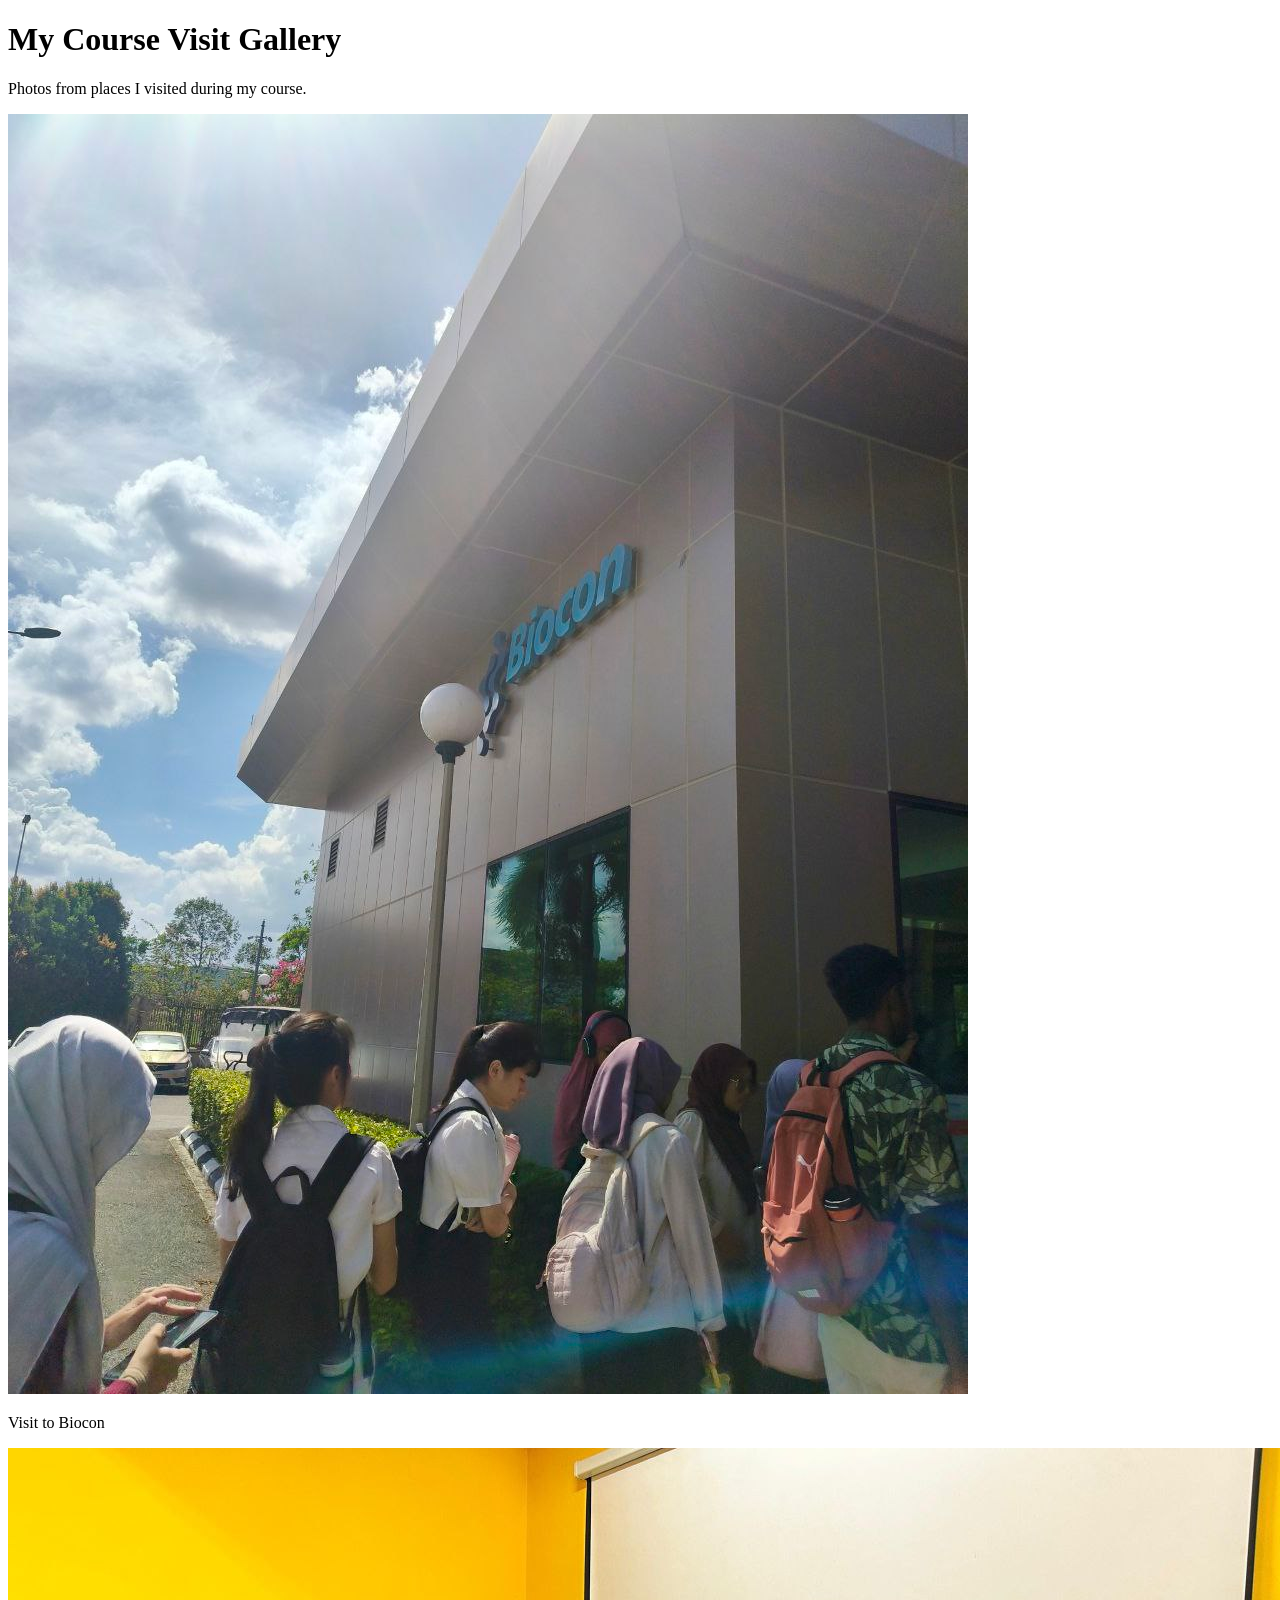
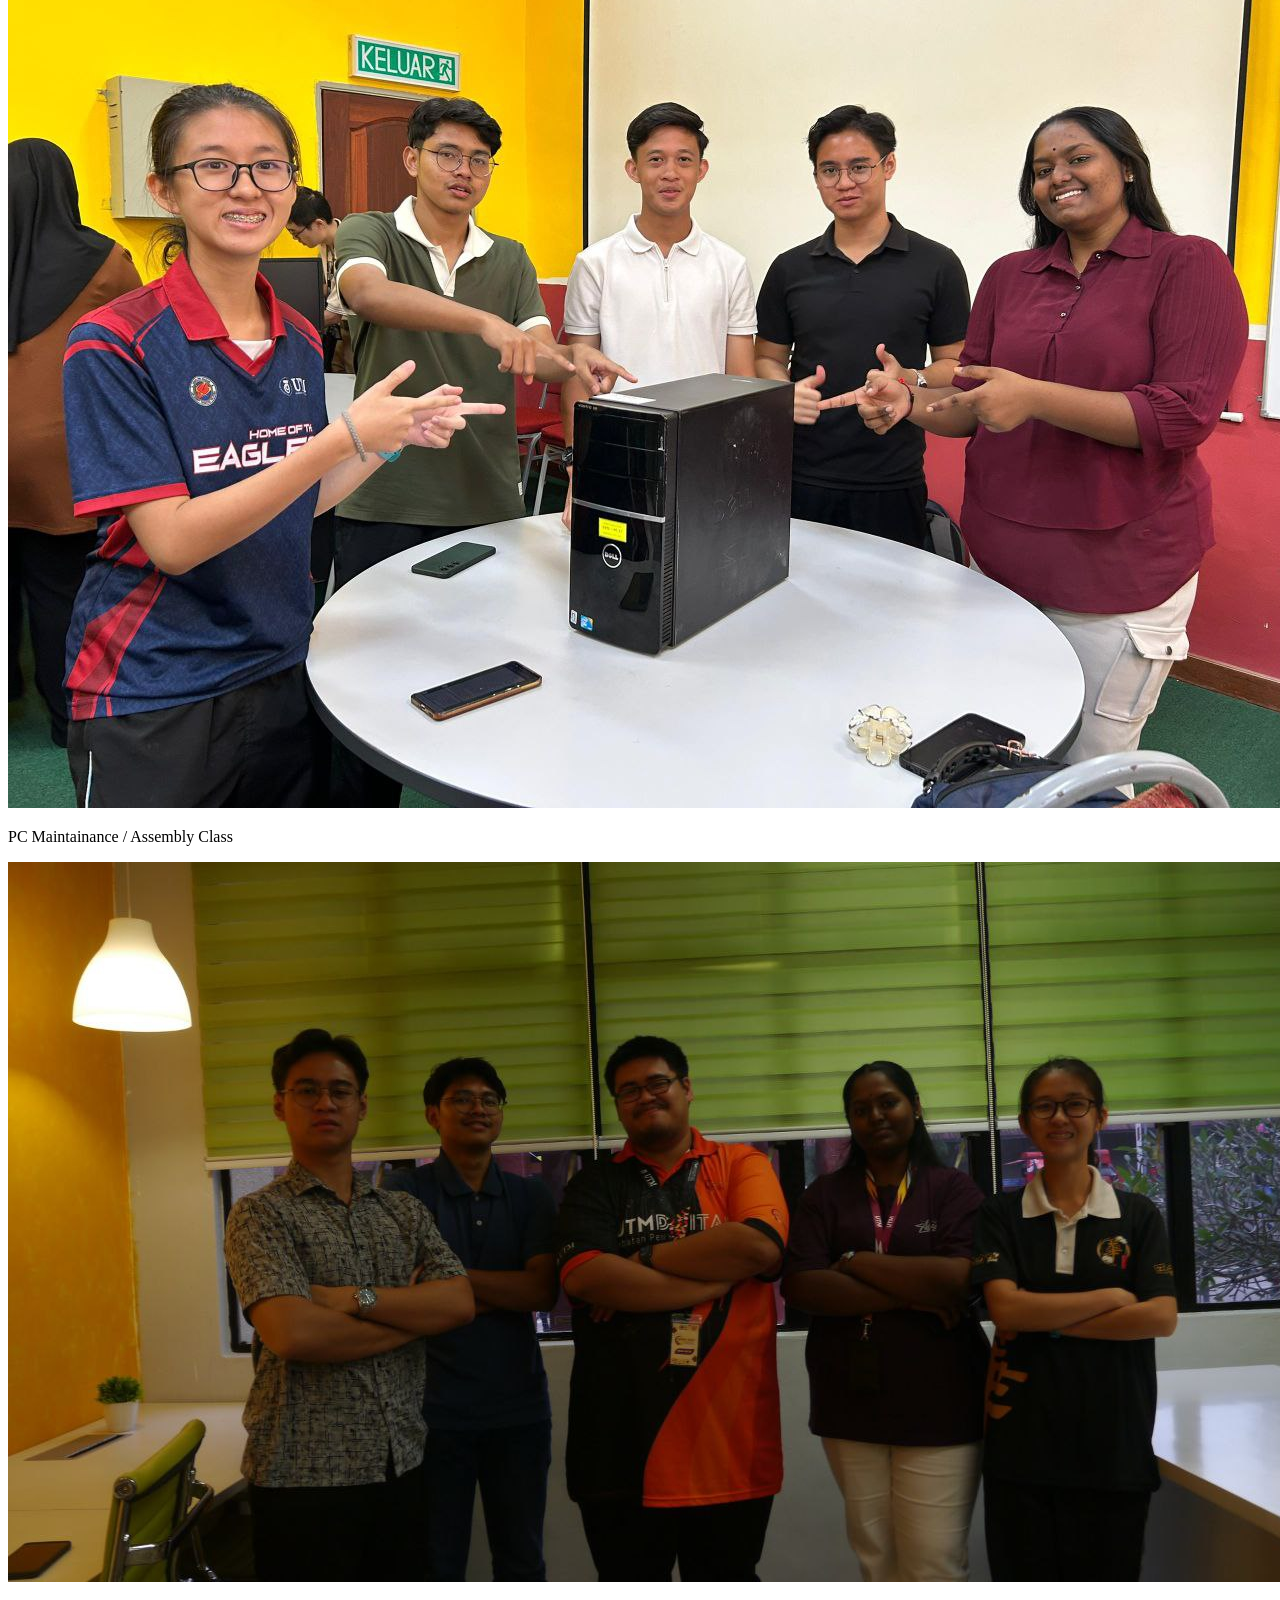
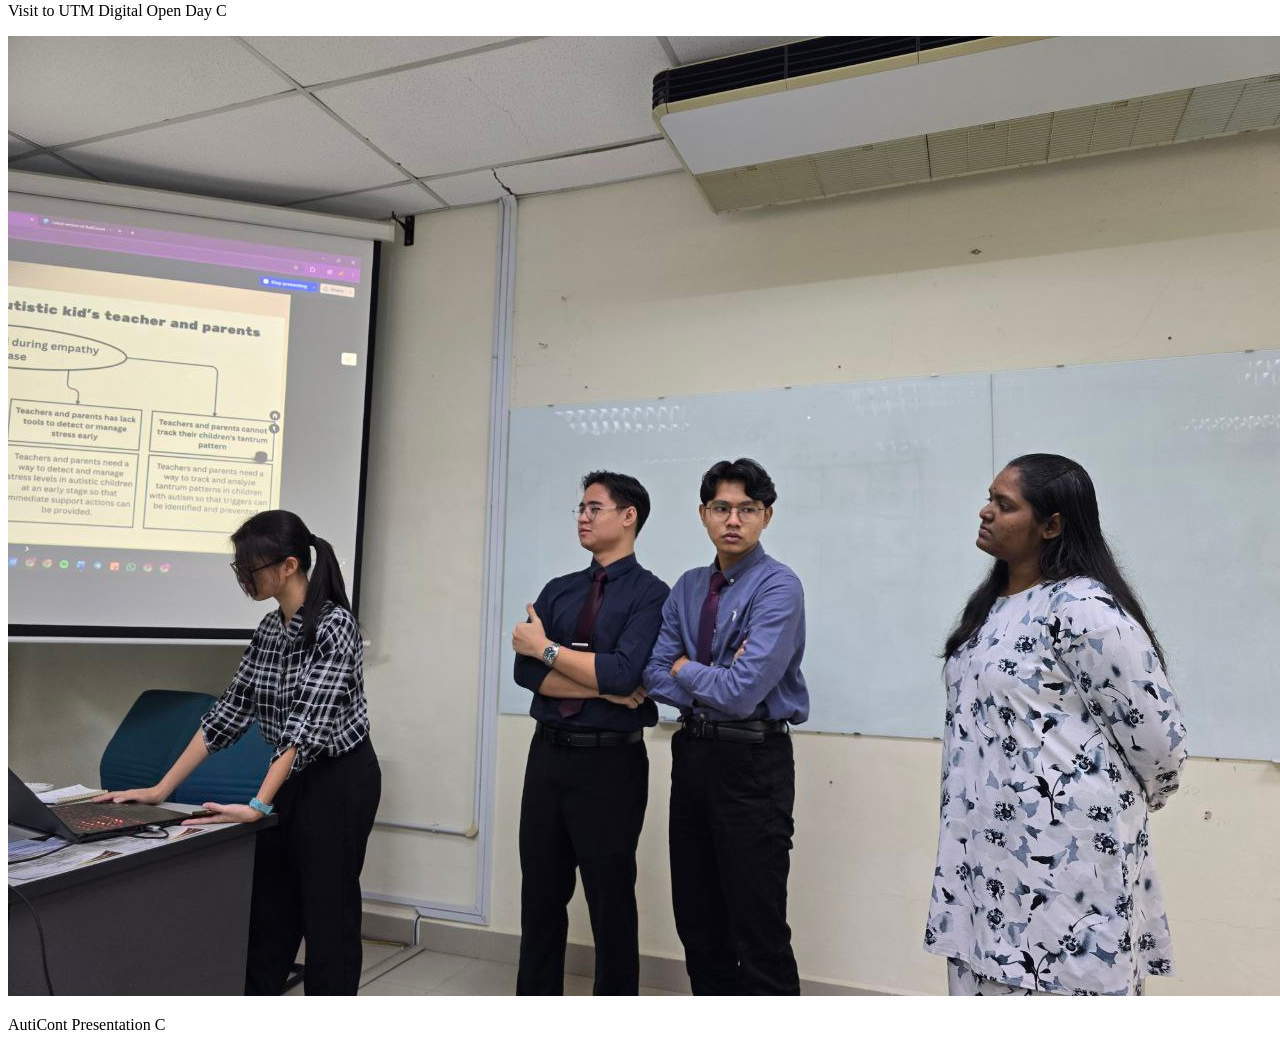
==== index.html @ 97e29d2a "Add files via upload" ====
<!DOCTYPE html>
<html lang="en">
<head>
    <meta charset="UTF-8">
    <title>Course Visit Gallery</title>
    <link rel="stylesheet" href="style.css">
</head>
<body>

    <h1>My Course Visit Gallery</h1>
    <p>Photos from places I visited during my course.</p>

    <div class="gallery">
        <div class="photo">
            <img src="images/biocon.jpg" alt="Visit 1">
            <p>Visit to Biocon</p>
        </div>

        <div class="photo">
            <img src="images/pcmaintainance.jpg" alt="Visit 2">
            <p>PC Maintainance / Assembly Class</p>
        </div>

        <div class="photo">
            <img src="images/utmdigitalopenday.jpg" alt="Visit 3">
            <p>Visit to UTM Digital Open Day C</p>
        </div>
        <div class="photo">
            <img src="images/pitchingauticont.jpg" alt="Visit 3">
            <p>AutiCont Presentation C</p>
        </div>
    </div>

</body>
</html>
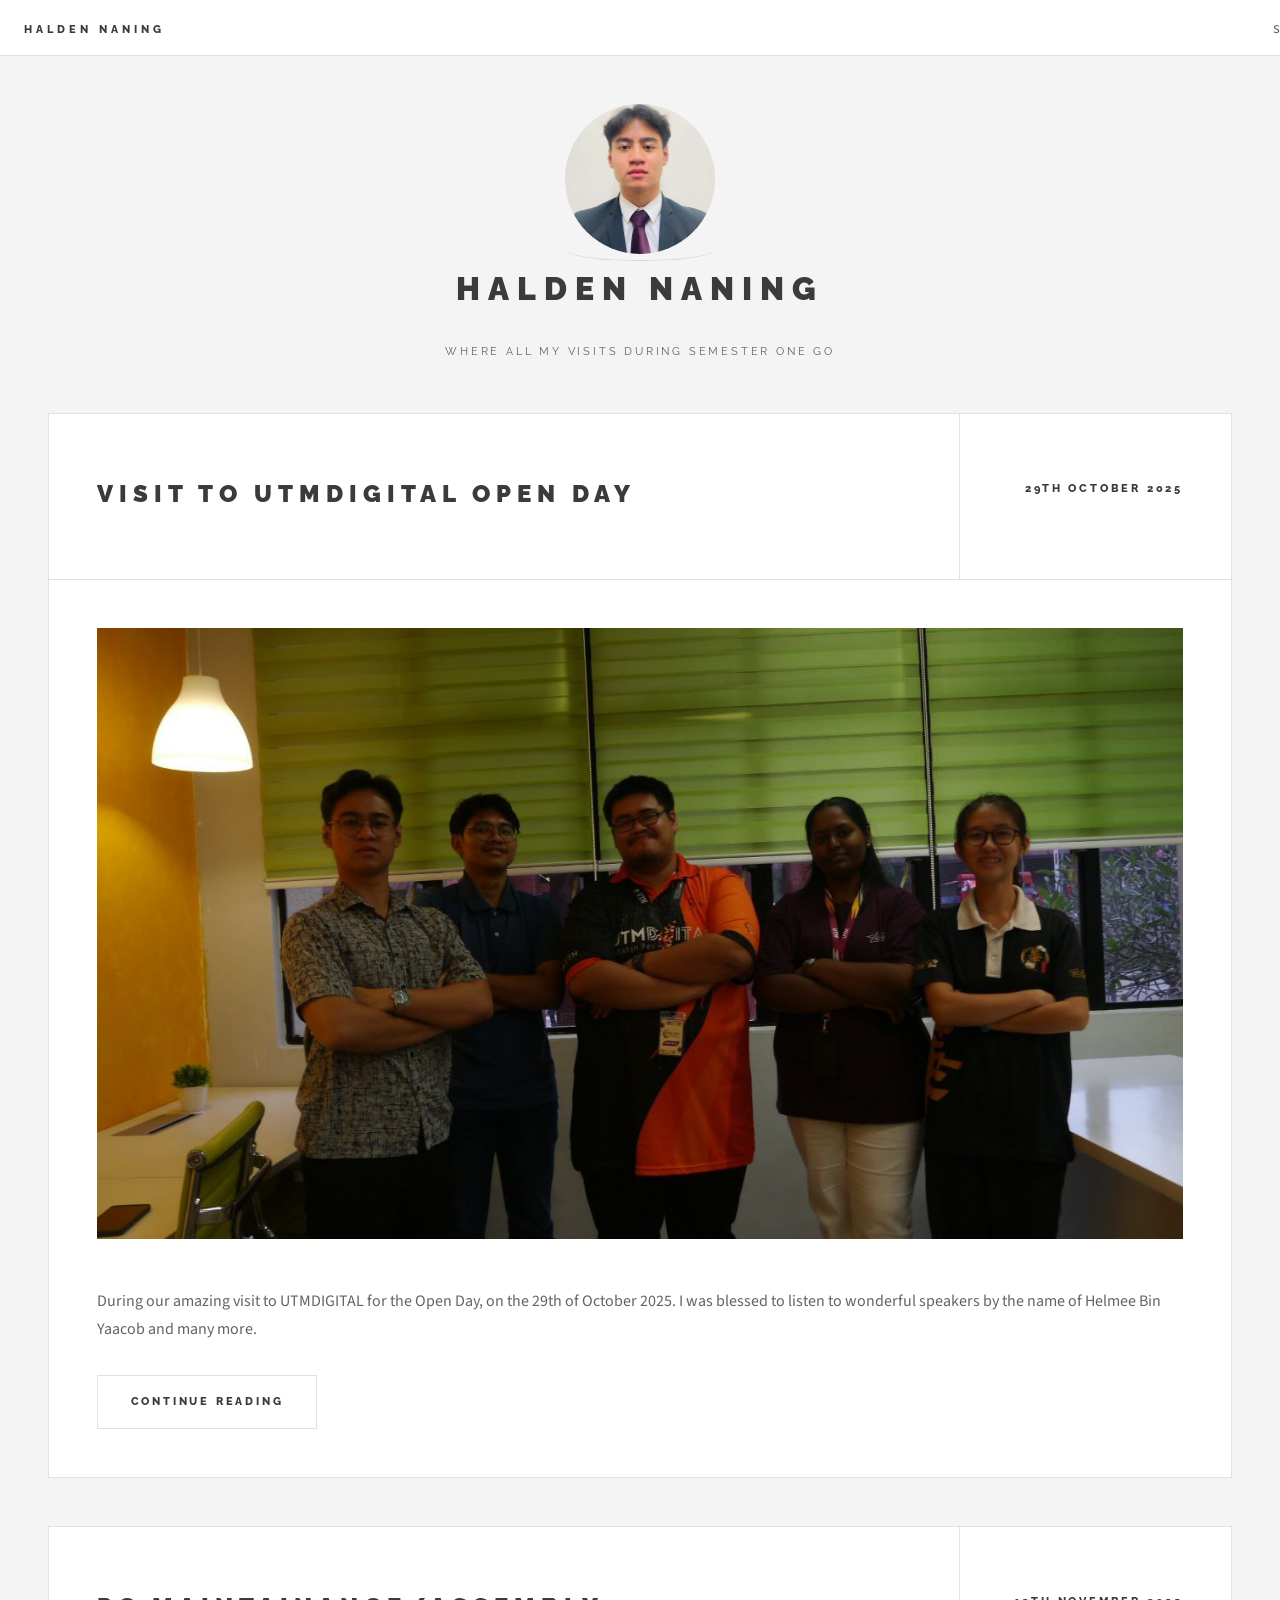
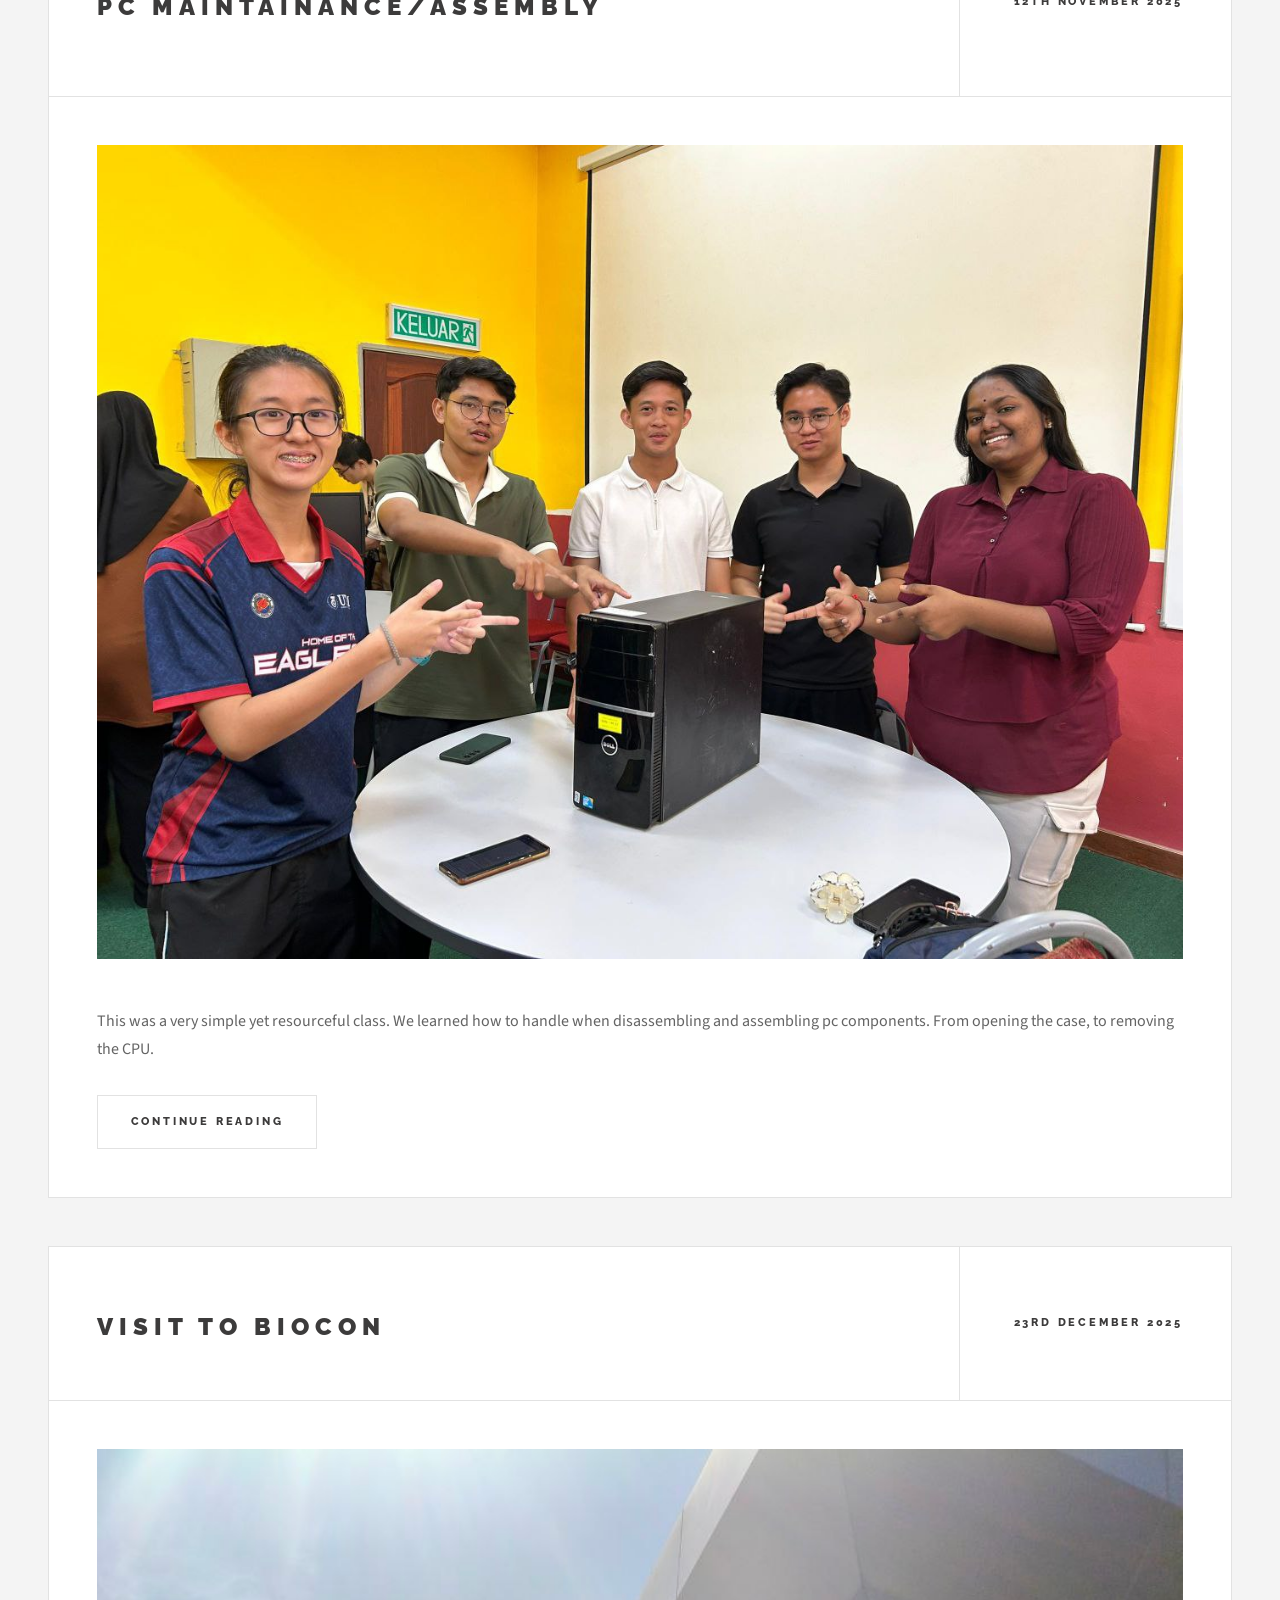
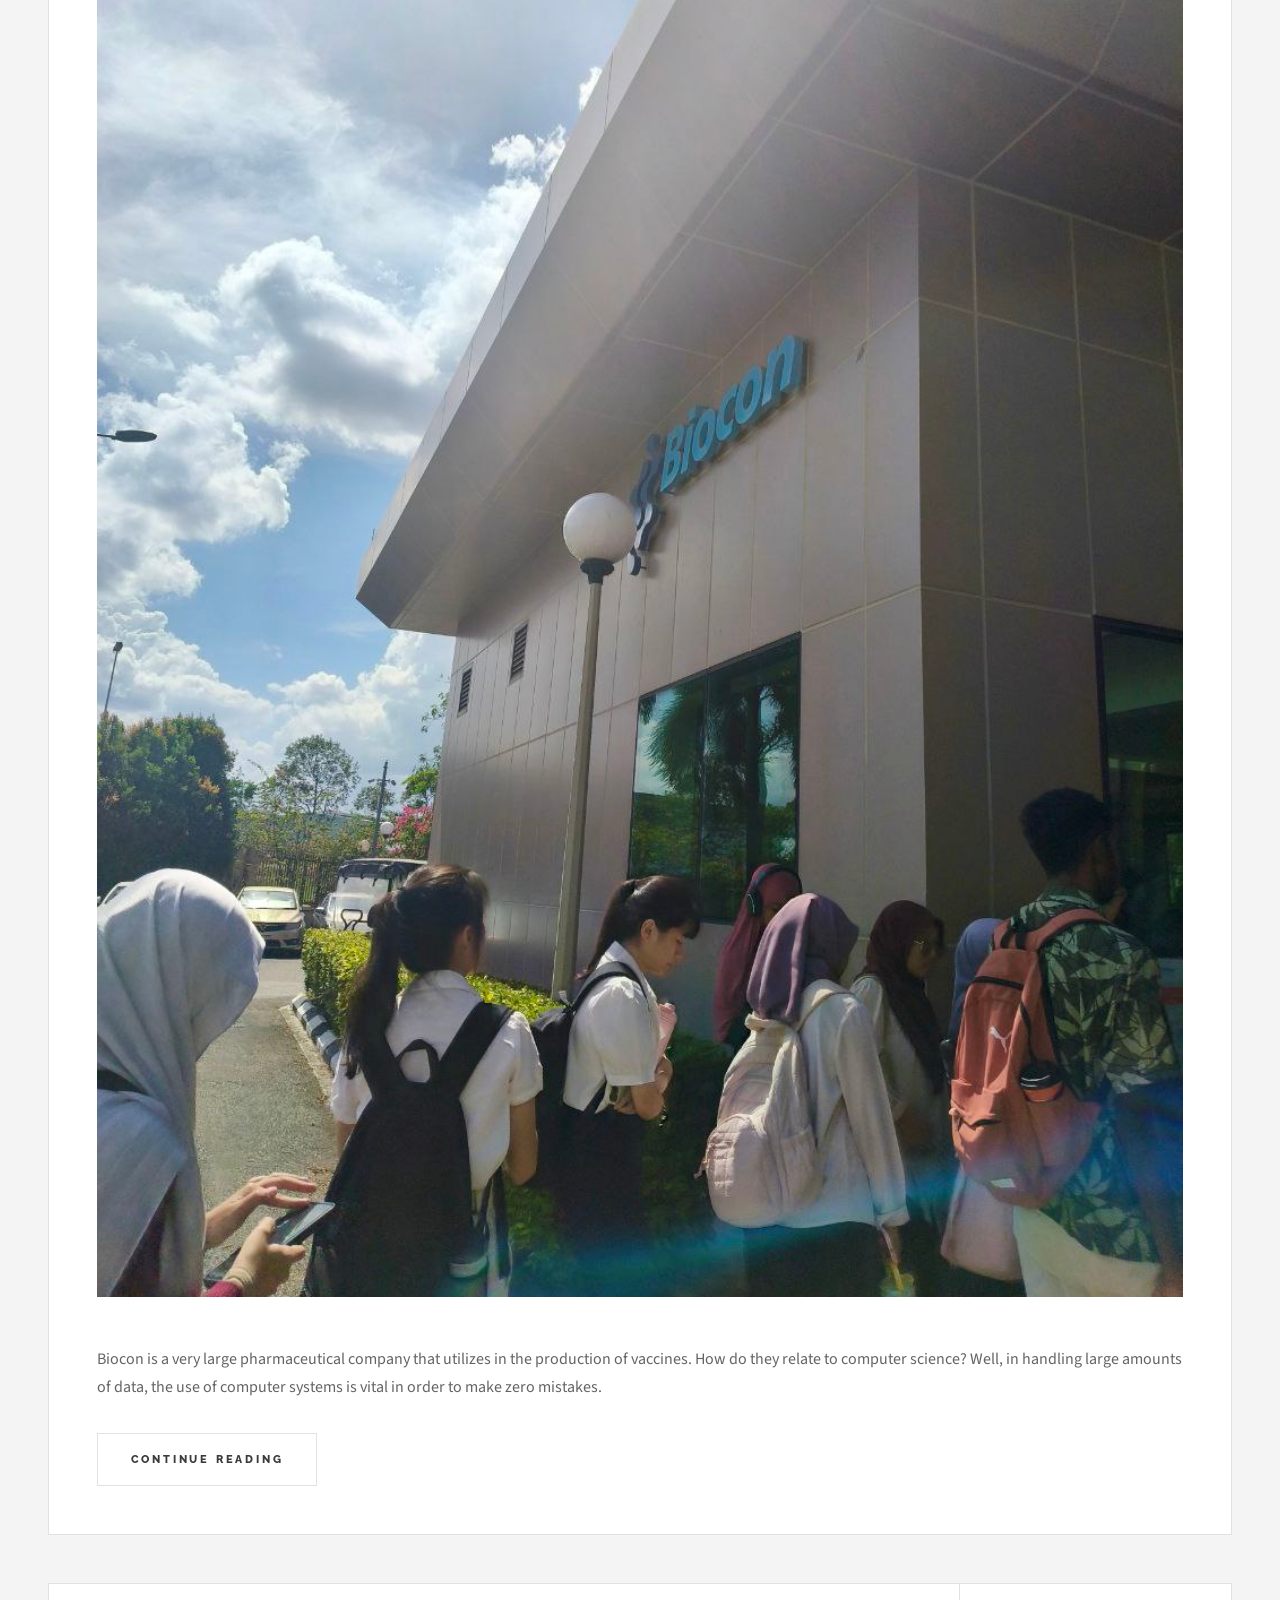
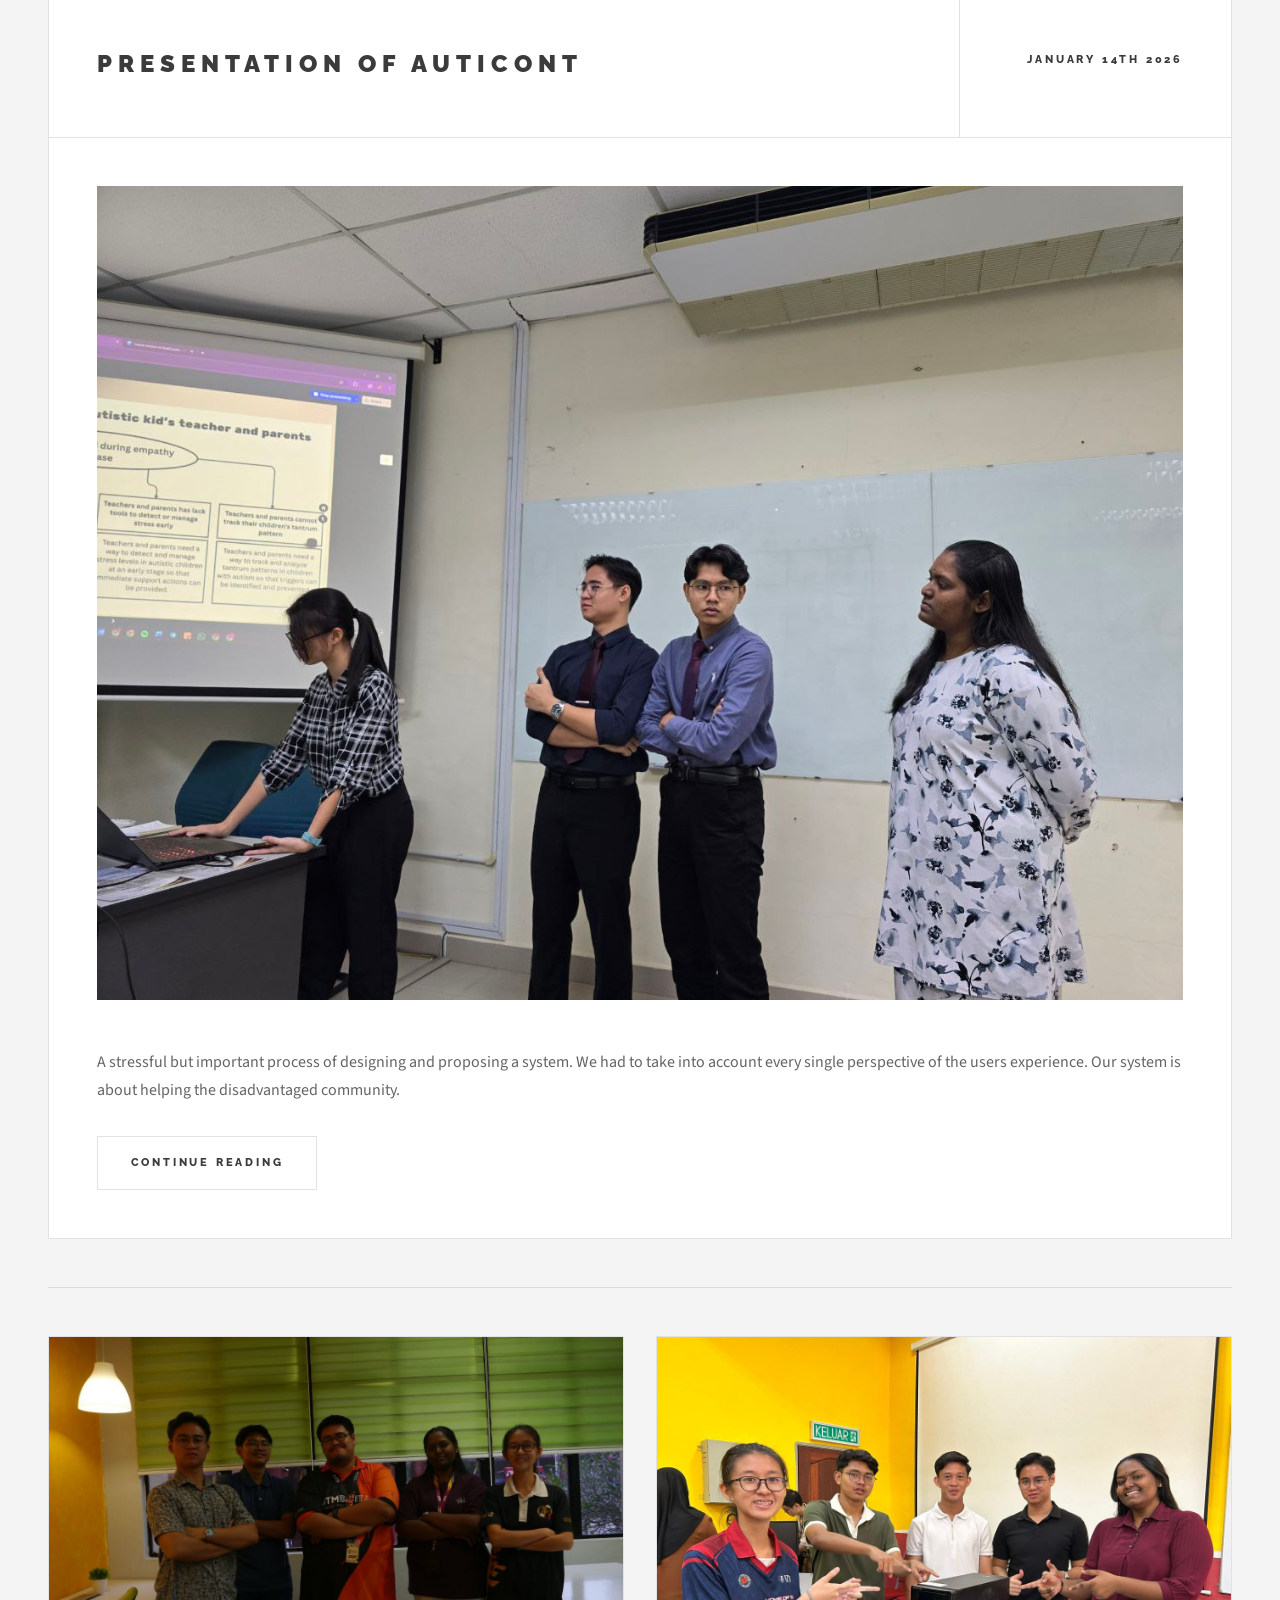
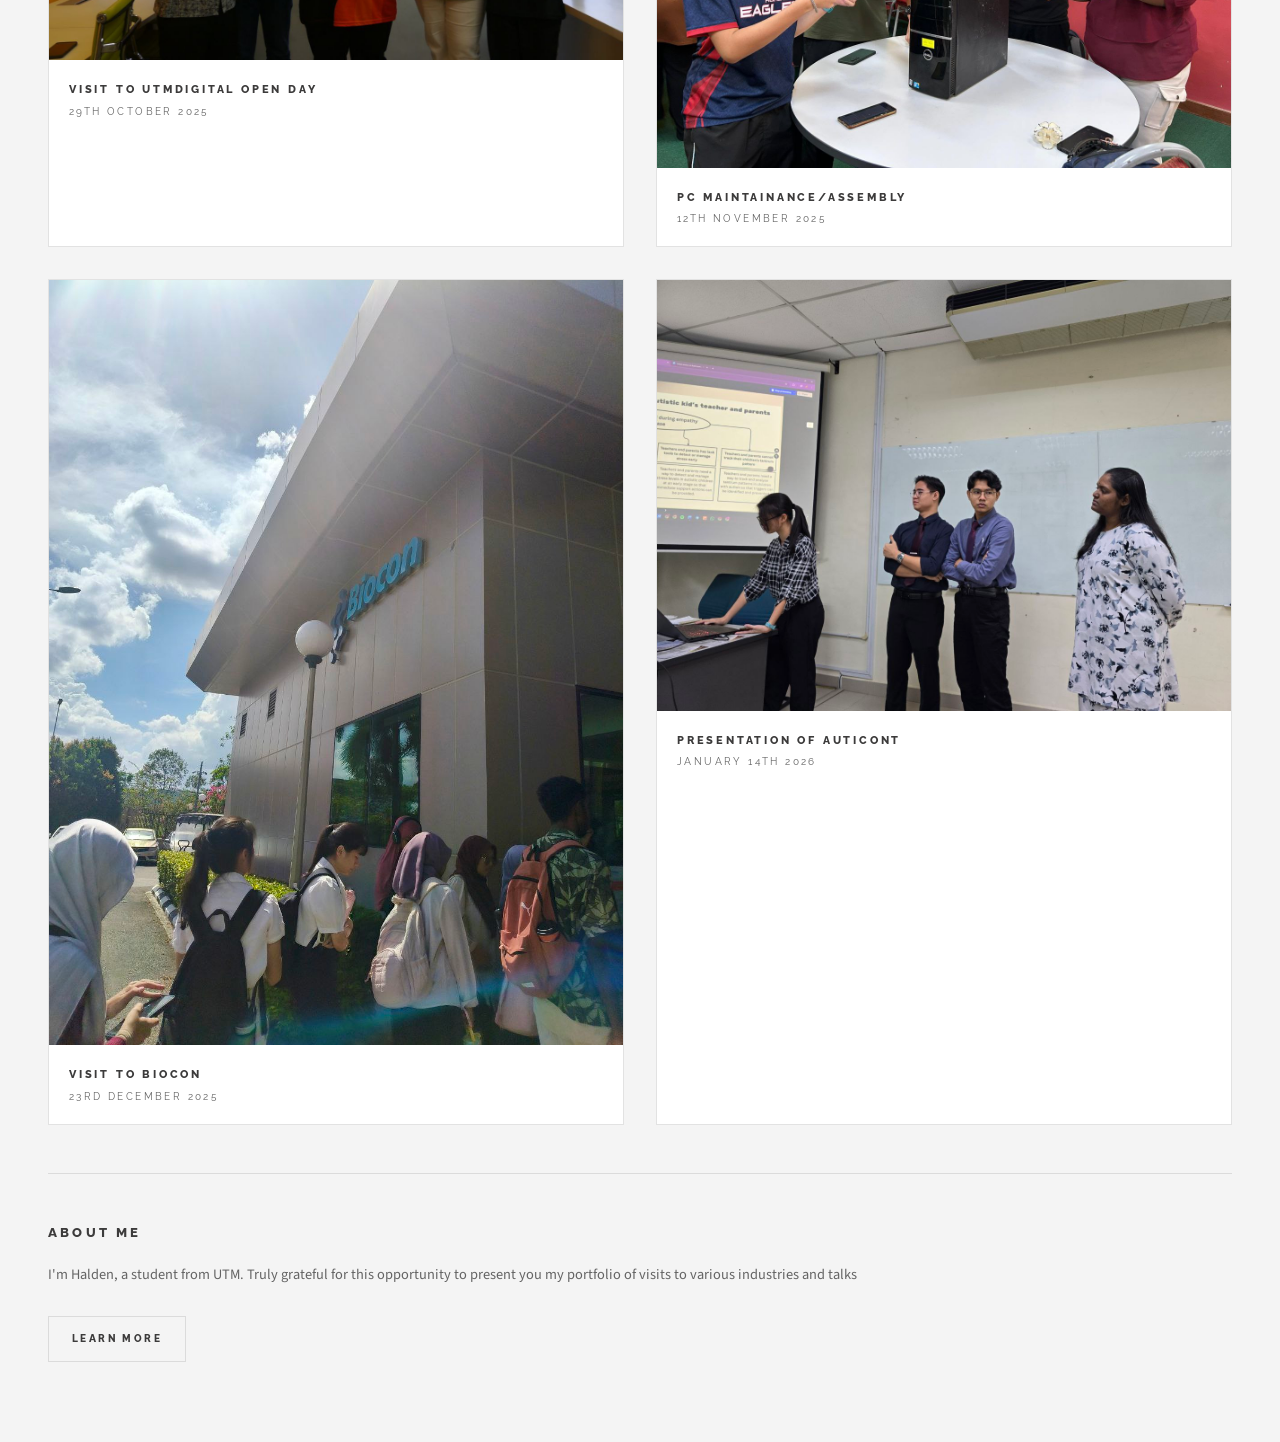
==== commit 355b2959: "Add files via upload" ====
--- a/index.html
+++ b/index.html
@@ -1,35 +1,190 @@
-<!DOCTYPE html>
-<html lang="en">
-<head>
-    <meta charset="UTF-8">
-    <title>Course Visit Gallery</title>
-    <link rel="stylesheet" href="style.css">
-</head>
-<body>
+<!DOCTYPE HTML>
+<html>
+	<head>
+		<title>Halden's Portfolio</title>
+		<meta charset="utf-8" />
+		<meta name="viewport" content="width=device-width, initial-scale=1, user-scalable=no" />
+		<link rel="stylesheet" href="assets/css/main.css" />
+	</head>
+	<body class="is-preload">
 
-    <h1>My Course Visit Gallery</h1>
-    <p>Photos from places I visited during my course.</p>
+		<!-- Wrapper -->
+			<div id="wrapper">
 
-    <div class="gallery">
-        <div class="photo">
-            <img src="images/biocon.jpg" alt="Visit 1">
-            <p>Visit to Biocon</p>
-        </div>
+				<!-- Header -->
+					<header id="header">
+						<h1><a href="index.html">HALDEN NANING</a></h1>
+						
+						<nav class="main">
+							<ul>
+								</li>
+								</li>s
+							</ul>
+						</nav>
+					</header>
 
-        <div class="photo">
-            <img src="images/pcmaintainance.jpg" alt="Visit 2">
-            <p>PC Maintainance / Assembly Class</p>
-        </div>
+				<!-- Menu -->
+					<section id="menu">
 
-        <div class="photo">
-            <img src="images/utmdigitalopenday.jpg" alt="Visit 3">
-            <p>Visit to UTM Digital Open Day C</p>
-        </div>
-        <div class="photo">
-            <img src="images/pitchingauticont.jpg" alt="Visit 3">
-            <p>AutiCont Presentation C</p>
-        </div>
-    </div>
+					</section>
 
-</body>
+				<!-- Main -->
+					<div id="main">
+
+						<!-- Post -->
+							<article class="post">
+								<header>
+									<div class="title">
+										<h2><a href="single.html">VISIT TO UTMDIGITAL OPEN DAY</a></h2>
+										<p></p>
+									</div>
+									<div class="meta">
+										<time class="published" datetime="2025-10-29">29th October 2025</time>
+										<a href="#" class="author"></a>
+									</div>
+								</header>
+								<a href="single.html" class="image featured"><img src="images/pic01.jpg" alt="" /></a>
+								<p>During our amazing visit to UTMDIGITAL for the Open Day, on the 29th of October 2025. I was blessed to listen to wonderful speakers by the name of Helmee Bin Yaacob and many more.</p>
+								<footer>
+									<ul class="actions">
+										<li><a href="single.html" class="button large">Continue Reading</a></li>
+									</ul>
+								</footer>
+							</article>
+
+						<!-- Post -->
+							<article class="post">
+								<header>
+									<div class="title">
+										<h2><a href="single2.html">PC MAINTAINANCE/ASSEMBLY</p>
+									</div>
+									<div class="meta">
+										<time class="published" datetime="2025-11-12">12th November 2025</time>
+										<a href="#" class="author"></a>
+									</div>
+								</header>
+								<a href="single2.html" class="image featured"><img src="images/pic02.jpg" alt="" /></a>
+								<p>This was a very simple  yet resourceful class. We learned how to handle when disassembling and assembling pc components. From opening the case, to removing the CPU.</p>
+								<footer>
+									<ul class="actions">
+										<li><a href="single2.html" class="button large">Continue Reading</a></li>
+									</ul>
+									</ul>
+								</footer>
+							</article>
+
+						<!-- Post -->
+							<article class="post">
+								<header>
+									<div class="title">
+										<h2><a href="single4.html">VISIT TO BIOCON</a></h2>
+									</div>
+									<div class="meta">
+										<time class="published" datetime="2015-10-22">23rd December 2025</time>
+									</div>
+								</header>
+								<a href="single4.html" class="image featured"><img src="images/pic03.jpg" alt="" /></a>
+								<p>Biocon is a very large pharmaceutical company that utilizes in the production of vaccines. How do they relate to computer science? Well, in handling large amounts of data, the use of computer systems is vital in order to make zero mistakes.</p>
+								<footer>
+									<ul class="actions">
+										<li><a href="single4.html" class="button large">Continue Reading</a></li>
+									</ul>
+								</footer>
+							</article>
+
+
+							<article class="post">
+								<header>
+									<div class="title">
+										<h2><a href="single3.html">PRESENTATION OF AUTICONT</a></h2>
+									</div>
+									<div class="meta">
+										<time class="published" datetime="2015-10-22">January 14th 2026</time>
+										<a href="#" class="author"></a>
+									</div>
+								</header>
+								<a href="single3.html" class="image featured"><img src="images/pic04.jpg" alt="" /></a>
+								<p>A stressful but important process of designing and proposing a system. We had to take into account every single perspective of the users experience. Our system is about helping the disadvantaged community.</p>
+								<footer>
+									<ul class="actions">
+										<li><a href="single3.html" class="button large">Continue Reading</a></li>
+									</ul>
+								</footer>
+							</article>
+					</div>
+
+				<!-- Sidebar -->
+					<section id="sidebar">
+
+						<!-- Intro -->
+							<section id="intro">
+								<a href="#" class="logo"><img src="images/logo.jpg" alt="" /></a>
+								<header>
+									<h2>HALDEN NANING</h2>
+									<p>Where all my visits during semester one go</p>
+								</header>
+							</section>
+
+						<!-- Mini Posts -->
+							<section>
+								<div class="mini-posts">
+
+									<!-- Mini Post -->
+										<article class="mini-post">
+											<header>
+												<h3><a href="single.html">VISIT TO UTMDIGITAL OPEN DAY</a></h3>
+												<time class="published" datetime="2015-10-20">29th October 2025</time>
+											</header>
+											<a href="single.html" class="image"><img src="images/pic01.jpg" alt="" /></a>
+										</article>
+
+									<!-- Mini Post -->
+										<article class="mini-post">
+											<header>
+												<h3><a href="single2.html">PC MAINTAINANCE/ASSEMBLY</a></h3>
+												<time class="published" datetime="2015-10-19">12th November 2025</time>
+											</header>
+											<a href="single2.html" class="image"><img src="images/pic02.jpg" alt="" /></a>
+										</article>
+
+									<!-- Mini Post -->
+										<article class="mini-post">
+											<header>
+												<h3><a href="single4.html">VISIT TO BIOCON</a></h3>
+												<time class="published" datetime="2015-10-18">23rd December 2025</time>
+											</header>
+											<a href="single4.html" class="image"><img src="images/pic03.jpg" alt="" /></a>
+										</article>
+
+									<!-- Mini Post -->
+										<article class="mini-post">
+											<header>
+												<h3><a href="single3.html">PRESENTATION OF AUTICONT</a></h3>
+												<time class="published" datetime="2015-10-17">January 14th 2026</time>
+											</header>
+											<a href="single3.html" class="image"><img src="images/pic04.jpg" alt="" /></a>
+										</article>
+
+								</div>
+							</section>
+
+
+						<!-- About -->
+							<section class="blurb">
+								<h2>About Me</h2>
+								<p>I'm Halden, a student from UTM. Truly grateful for this opportunity to present you my portfolio of visits to various industries and talks</p>
+								<ul class="actions">
+									<li><a href="#" class="button">Learn More</a></li>
+								</ul>
+							</section>
+					</section>
+			</div>
+		<!-- Scripts -->
+			<script src="assets/js/jquery.min.js"></script>
+			<script src="assets/js/browser.min.js"></script>
+			<script src="assets/js/breakpoints.min.js"></script>
+			<script src="assets/js/util.js"></script>
+			<script src="assets/js/main.js"></script>
+
+	</body>
 </html>
--- a/assets/css/main.css
+++ b/assets/css/main.css
@@ -0,0 +1,3607 @@
+@import url(fontawesome-all.min.css);
+@import url("https://fonts.googleapis.com/css?family=Source+Sans+Pro:400,700|Raleway:400,800,900");
+
+/*
+	Future Imperfect by HTML5 UP
+	html5up.net | @ajlkn
+	Free for personal and commercial use under the CCA 3.0 license (html5up.net/license)
+*/
+
+html, body, div, span, applet, object,
+iframe, h1, h2, h3, h4, h5, h6, p, blockquote,
+pre, a, abbr, acronym, address, big, cite,
+code, del, dfn, em, img, ins, kbd, q, s, samp,
+small, strike, strong, sub, sup, tt, var, b,
+u, i, center, dl, dt, dd, ol, ul, li, fieldset,
+form, label, legend, table, caption, tbody,
+tfoot, thead, tr, th, td, article, aside,
+canvas, details, embed, figure, figcaption,
+footer, header, hgroup, menu, nav, output, ruby,
+section, summary, time, mark, audio, video {
+	margin: 0;
+	padding: 0;
+	border: 0;
+	font-size: 100%;
+	font: inherit;
+	vertical-align: baseline;}
+
+article, aside, details, figcaption, figure,
+footer, header, hgroup, menu, nav, section {
+	display: block;}
+
+body {
+	line-height: 1;
+}
+
+ol, ul {
+	list-style: none;
+}
+
+blockquote, q {
+	quotes: none;
+}
+
+	blockquote:before, blockquote:after, q:before, q:after {
+		content: '';
+		content: none;
+	}
+
+table {
+	border-collapse: collapse;
+	border-spacing: 0;
+}
+
+body {
+	-webkit-text-size-adjust: none;
+}
+
+mark {
+	background-color: transparent;
+	color: inherit;
+}
+
+input::-moz-focus-inner {
+	border: 0;
+	padding: 0;
+}
+
+input, select, textarea {
+	-moz-appearance: none;
+	-webkit-appearance: none;
+	-ms-appearance: none;
+	appearance: none;
+}
+
+/* Basic */
+
+	@-ms-viewport {
+		width: device-width;
+	}
+
+	body {
+		-ms-overflow-style: scrollbar;
+	}
+
+	@media screen and (max-width: 480px) {
+
+		html, body {
+			min-width: 320px;
+		}
+
+	}
+
+	html {
+		box-sizing: border-box;
+	}
+
+	*, *:before, *:after {
+		box-sizing: inherit;
+	}
+
+	body {
+		background: #f4f4f4;
+	}
+
+		body.is-preload *, body.is-preload *:before, body.is-preload *:after {
+			-moz-animation: none !important;
+			-webkit-animation: none !important;
+			-ms-animation: none !important;
+			animation: none !important;
+			-moz-transition: none !important;
+			-webkit-transition: none !important;
+			-ms-transition: none !important;
+			transition: none !important;
+		}
+
+/* Type */
+
+	body, input, select, textarea {
+		color: #646464;
+		font-family: "Source Sans Pro", Helvetica, sans-serif;
+		font-size: 14pt;
+		font-weight: 400;
+		line-height: 1.75;
+	}
+
+		@media screen and (max-width: 1680px) {
+
+			body, input, select, textarea {
+				font-size: 12pt;
+			}
+
+		}
+
+		@media screen and (max-width: 1280px) {
+
+			body, input, select, textarea {
+				font-size: 12pt;
+			}
+
+		}
+
+		@media screen and (max-width: 980px) {
+
+			body, input, select, textarea {
+				font-size: 12pt;
+			}
+
+		}
+
+		@media screen and (max-width: 736px) {
+
+			body, input, select, textarea {
+				font-size: 12pt;
+			}
+
+		}
+
+		@media screen and (max-width: 480px) {
+
+			body, input, select, textarea {
+				font-size: 12pt;
+			}
+
+		}
+
+	a {
+		-moz-transition: color 0.2s ease, border-bottom-color 0.2s ease;
+		-webkit-transition: color 0.2s ease, border-bottom-color 0.2s ease;
+		-ms-transition: color 0.2s ease, border-bottom-color 0.2s ease;
+		transition: color 0.2s ease, border-bottom-color 0.2s ease;
+		border-bottom: dotted 1px rgba(160, 160, 160, 0.65);
+		color: inherit;
+		text-decoration: none;
+	}
+
+		a:before {
+			-moz-transition: color 0.2s ease;
+			-webkit-transition: color 0.2s ease;
+			-ms-transition: color 0.2s ease;
+			transition: color 0.2s ease;
+		}
+
+		a:hover {
+			border-bottom-color: transparent;
+			color: #2ebaae !important;
+		}
+
+			a:hover:before {
+				color: #2ebaae !important;
+			}
+
+	strong, b {
+		color: #3c3b3b;
+		font-weight: 700;
+	}
+
+	em, i {
+		font-style: italic;
+	}
+
+	p {
+		margin: 0 0 2em 0;
+	}
+
+	h1, h2, h3, h4, h5, h6 {
+		color: #3c3b3b;
+		font-family: "Raleway", Helvetica, sans-serif;
+		font-weight: 800;
+		letter-spacing: 0.25em;
+		line-height: 1.65;
+		margin: 0 0 1em 0;
+		text-transform: uppercase;
+	}
+
+		h1 a, h2 a, h3 a, h4 a, h5 a, h6 a {
+			color: inherit;
+			border-bottom: 0;
+		}
+
+	h2 {
+		font-size: 1.1em;
+	}
+
+	h3 {
+		font-size: 0.9em;
+	}
+
+	h4 {
+		font-size: 0.7em;
+	}
+
+	h5 {
+		font-size: 0.7em;
+	}
+
+	h6 {
+		font-size: 0.7em;
+	}
+
+	sub {
+		font-size: 0.8em;
+		position: relative;
+		top: 0.5em;
+	}
+
+	sup {
+		font-size: 0.8em;
+		position: relative;
+		top: -0.5em;
+	}
+
+	blockquote {
+		border-left: solid 4px rgba(160, 160, 160, 0.3);
+		font-style: italic;
+		margin: 0 0 2em 0;
+		padding: 0.5em 0 0.5em 2em;
+	}
+
+	code {
+		background: rgba(160, 160, 160, 0.075);
+		border: solid 1px rgba(160, 160, 160, 0.3);
+		font-family: "Courier New", monospace;
+		font-size: 0.9em;
+		margin: 0 0.25em;
+		padding: 0.25em 0.65em;
+	}
+
+	pre {
+		-webkit-overflow-scrolling: touch;
+		font-family: "Courier New", monospace;
+		font-size: 0.9em;
+		margin: 0 0 2em 0;
+	}
+
+		pre code {
+			display: block;
+			line-height: 1.75em;
+			padding: 1em 1.5em;
+			overflow-x: auto;
+		}
+
+	hr {
+		border: 0;
+		border-bottom: solid 1px rgba(160, 160, 160, 0.3);
+		margin: 2em 0;
+	}
+
+		hr.major {
+			margin: 3em 0;
+		}
+
+	.align-left {
+		text-align: left;
+	}
+
+	.align-center {
+		text-align: center;
+	}
+
+	.align-right {
+		text-align: right;
+	}
+
+/* Row */
+
+	.row {
+		display: flex;
+		flex-wrap: wrap;
+		box-sizing: border-box;
+		align-items: stretch;
+	}
+
+		.row > * {
+			box-sizing: border-box;
+		}
+
+		.row.gtr-uniform > * > :last-child {
+			margin-bottom: 0;
+		}
+
+		.row.aln-left {
+			justify-content: flex-start;
+		}
+
+		.row.aln-center {
+			justify-content: center;
+		}
+
+		.row.aln-right {
+			justify-content: flex-end;
+		}
+
+		.row.aln-top {
+			align-items: flex-start;
+		}
+
+		.row.aln-middle {
+			align-items: center;
+		}
+
+		.row.aln-bottom {
+			align-items: flex-end;
+		}
+
+		.row > .imp {
+			order: -1;
+		}
+
+		.row > .col-1 {
+			width: 8.33333%;
+		}
+
+		.row > .off-1 {
+			margin-left: 8.33333%;
+		}
+
+		.row > .col-2 {
+			width: 16.66667%;
+		}
+
+		.row > .off-2 {
+			margin-left: 16.66667%;
+		}
+
+		.row > .col-3 {
+			width: 25%;
+		}
+
+		.row > .off-3 {
+			margin-left: 25%;
+		}
+
+		.row > .col-4 {
+			width: 33.33333%;
+		}
+
+		.row > .off-4 {
+			margin-left: 33.33333%;
+		}
+
+		.row > .col-5 {
+			width: 41.66667%;
+		}
+
+		.row > .off-5 {
+			margin-left: 41.66667%;
+		}
+
+		.row > .col-6 {
+			width: 50%;
+		}
+
+		.row > .off-6 {
+			margin-left: 50%;
+		}
+
+		.row > .col-7 {
+			width: 58.33333%;
+		}
+
+		.row > .off-7 {
+			margin-left: 58.33333%;
+		}
+
+		.row > .col-8 {
+			width: 66.66667%;
+		}
+
+		.row > .off-8 {
+			margin-left: 66.66667%;
+		}
+
+		.row > .col-9 {
+			width: 75%;
+		}
+
+		.row > .off-9 {
+			margin-left: 75%;
+		}
+
+		.row > .col-10 {
+			width: 83.33333%;
+		}
+
+		.row > .off-10 {
+			margin-left: 83.33333%;
+		}
+
+		.row > .col-11 {
+			width: 91.66667%;
+		}
+
+		.row > .off-11 {
+			margin-left: 91.66667%;
+		}
+
+		.row > .col-12 {
+			width: 100%;
+		}
+
+		.row > .off-12 {
+			margin-left: 100%;
+		}
+
+		.row.gtr-0 {
+			margin-top: 0;
+			margin-left: 0em;
+		}
+
+			.row.gtr-0 > * {
+				padding: 0 0 0 0em;
+			}
+
+			.row.gtr-0.gtr-uniform {
+				margin-top: 0em;
+			}
+
+				.row.gtr-0.gtr-uniform > * {
+					padding-top: 0em;
+				}
+
+		.row.gtr-25 {
+			margin-top: 0;
+			margin-left: -0.25em;
+		}
+
+			.row.gtr-25 > * {
+				padding: 0 0 0 0.25em;
+			}
+
+			.row.gtr-25.gtr-uniform {
+				margin-top: -0.25em;
+			}
+
+				.row.gtr-25.gtr-uniform > * {
+					padding-top: 0.25em;
+				}
+
+		.row.gtr-50 {
+			margin-top: 0;
+			margin-left: -0.5em;
+		}
+
+			.row.gtr-50 > * {
+				padding: 0 0 0 0.5em;
+			}
+
+			.row.gtr-50.gtr-uniform {
+				margin-top: -0.5em;
+			}
+
+				.row.gtr-50.gtr-uniform > * {
+					padding-top: 0.5em;
+				}
+
+		.row {
+			margin-top: 0;
+			margin-left: -1em;
+		}
+
+			.row > * {
+				padding: 0 0 0 1em;
+			}
+
+			.row.gtr-uniform {
+				margin-top: -1em;
+			}
+
+				.row.gtr-uniform > * {
+					padding-top: 1em;
+				}
+
+		.row.gtr-150 {
+			margin-top: 0;
+			margin-left: -1.5em;
+		}
+
+			.row.gtr-150 > * {
+				padding: 0 0 0 1.5em;
+			}
+
+			.row.gtr-150.gtr-uniform {
+				margin-top: -1.5em;
+			}
+
+				.row.gtr-150.gtr-uniform > * {
+					padding-top: 1.5em;
+				}
+
+		.row.gtr-200 {
+			margin-top: 0;
+			margin-left: -2em;
+		}
+
+			.row.gtr-200 > * {
+				padding: 0 0 0 2em;
+			}
+
+			.row.gtr-200.gtr-uniform {
+				margin-top: -2em;
+			}
+
+				.row.gtr-200.gtr-uniform > * {
+					padding-top: 2em;
+				}
+
+		@media screen and (max-width: 1680px) {
+
+			.row {
+				display: flex;
+				flex-wrap: wrap;
+				box-sizing: border-box;
+				align-items: stretch;
+			}
+
+				.row > * {
+					box-sizing: border-box;
+				}
+
+				.row.gtr-uniform > * > :last-child {
+					margin-bottom: 0;
+				}
+
+				.row.aln-left {
+					justify-content: flex-start;
+				}
+
+				.row.aln-center {
+					justify-content: center;
+				}
+
+				.row.aln-right {
+					justify-content: flex-end;
+				}
+
+				.row.aln-top {
+					align-items: flex-start;
+				}
+
+				.row.aln-middle {
+					align-items: center;
+				}
+
+				.row.aln-bottom {
+					align-items: flex-end;
+				}
+
+				.row > .imp-xlarge {
+					order: -1;
+				}
+
+				.row > .col-1-xlarge {
+					width: 8.33333%;
+				}
+
+				.row > .off-1-xlarge {
+					margin-left: 8.33333%;
+				}
+
+				.row > .col-2-xlarge {
+					width: 16.66667%;
+				}
+
+				.row > .off-2-xlarge {
+					margin-left: 16.66667%;
+				}
+
+				.row > .col-3-xlarge {
+					width: 25%;
+				}
+
+				.row > .off-3-xlarge {
+					margin-left: 25%;
+				}
+
+				.row > .col-4-xlarge {
+					width: 33.33333%;
+				}
+
+				.row > .off-4-xlarge {
+					margin-left: 33.33333%;
+				}
+
+				.row > .col-5-xlarge {
+					width: 41.66667%;
+				}
+
+				.row > .off-5-xlarge {
+					margin-left: 41.66667%;
+				}
+
+				.row > .col-6-xlarge {
+					width: 50%;
+				}
+
+				.row > .off-6-xlarge {
+					margin-left: 50%;
+				}
+
+				.row > .col-7-xlarge {
+					width: 58.33333%;
+				}
+
+				.row > .off-7-xlarge {
+					margin-left: 58.33333%;
+				}
+
+				.row > .col-8-xlarge {
+					width: 66.66667%;
+				}
+
+				.row > .off-8-xlarge {
+					margin-left: 66.66667%;
+				}
+
+				.row > .col-9-xlarge {
+					width: 75%;
+				}
+
+				.row > .off-9-xlarge {
+					margin-left: 75%;
+				}
+
+				.row > .col-10-xlarge {
+					width: 83.33333%;
+				}
+
+				.row > .off-10-xlarge {
+					margin-left: 83.33333%;
+				}
+
+				.row > .col-11-xlarge {
+					width: 91.66667%;
+				}
+
+				.row > .off-11-xlarge {
+					margin-left: 91.66667%;
+				}
+
+				.row > .col-12-xlarge {
+					width: 100%;
+				}
+
+				.row > .off-12-xlarge {
+					margin-left: 100%;
+				}
+
+				.row.gtr-0 {
+					margin-top: 0;
+					margin-left: 0em;
+				}
+
+					.row.gtr-0 > * {
+						padding: 0 0 0 0em;
+					}
+
+					.row.gtr-0.gtr-uniform {
+						margin-top: 0em;
+					}
+
+						.row.gtr-0.gtr-uniform > * {
+							padding-top: 0em;
+						}
+
+				.row.gtr-25 {
+					margin-top: 0;
+					margin-left: -0.25em;
+				}
+
+					.row.gtr-25 > * {
+						padding: 0 0 0 0.25em;
+					}
+
+					.row.gtr-25.gtr-uniform {
+						margin-top: -0.25em;
+					}
+
+						.row.gtr-25.gtr-uniform > * {
+							padding-top: 0.25em;
+						}
+
+				.row.gtr-50 {
+					margin-top: 0;
+					margin-left: -0.5em;
+				}
+
+					.row.gtr-50 > * {
+						padding: 0 0 0 0.5em;
+					}
+
+					.row.gtr-50.gtr-uniform {
+						margin-top: -0.5em;
+					}
+
+						.row.gtr-50.gtr-uniform > * {
+							padding-top: 0.5em;
+						}
+
+				.row {
+					margin-top: 0;
+					margin-left: -1em;
+				}
+
+					.row > * {
+						padding: 0 0 0 1em;
+					}
+
+					.row.gtr-uniform {
+						margin-top: -1em;
+					}
+
+						.row.gtr-uniform > * {
+							padding-top: 1em;
+						}
+
+				.row.gtr-150 {
+					margin-top: 0;
+					margin-left: -1.5em;
+				}
+
+					.row.gtr-150 > * {
+						padding: 0 0 0 1.5em;
+					}
+
+					.row.gtr-150.gtr-uniform {
+						margin-top: -1.5em;
+					}
+
+						.row.gtr-150.gtr-uniform > * {
+							padding-top: 1.5em;
+						}
+
+				.row.gtr-200 {
+					margin-top: 0;
+					margin-left: -2em;
+				}
+
+					.row.gtr-200 > * {
+						padding: 0 0 0 2em;
+					}
+
+					.row.gtr-200.gtr-uniform {
+						margin-top: -2em;
+					}
+
+						.row.gtr-200.gtr-uniform > * {
+							padding-top: 2em;
+						}
+
+		}
+
+		@media screen and (max-width: 1280px) {
+
+			.row {
+				display: flex;
+				flex-wrap: wrap;
+				box-sizing: border-box;
+				align-items: stretch;
+			}
+
+				.row > * {
+					box-sizing: border-box;
+				}
+
+				.row.gtr-uniform > * > :last-child {
+					margin-bottom: 0;
+				}
+
+				.row.aln-left {
+					justify-content: flex-start;
+				}
+
+				.row.aln-center {
+					justify-content: center;
+				}
+
+				.row.aln-right {
+					justify-content: flex-end;
+				}
+
+				.row.aln-top {
+					align-items: flex-start;
+				}
+
+				.row.aln-middle {
+					align-items: center;
+				}
+
+				.row.aln-bottom {
+					align-items: flex-end;
+				}
+
+				.row > .imp-large {
+					order: -1;
+				}
+
+				.row > .col-1-large {
+					width: 8.33333%;
+				}
+
+				.row > .off-1-large {
+					margin-left: 8.33333%;
+				}
+
+				.row > .col-2-large {
+					width: 16.66667%;
+				}
+
+				.row > .off-2-large {
+					margin-left: 16.66667%;
+				}
+
+				.row > .col-3-large {
+					width: 25%;
+				}
+
+				.row > .off-3-large {
+					margin-left: 25%;
+				}
+
+				.row > .col-4-large {
+					width: 33.33333%;
+				}
+
+				.row > .off-4-large {
+					margin-left: 33.33333%;
+				}
+
+				.row > .col-5-large {
+					width: 41.66667%;
+				}
+
+				.row > .off-5-large {
+					margin-left: 41.66667%;
+				}
+
+				.row > .col-6-large {
+					width: 50%;
+				}
+
+				.row > .off-6-large {
+					margin-left: 50%;
+				}
+
+				.row > .col-7-large {
+					width: 58.33333%;
+				}
+
+				.row > .off-7-large {
+					margin-left: 58.33333%;
+				}
+
+				.row > .col-8-large {
+					width: 66.66667%;
+				}
+
+				.row > .off-8-large {
+					margin-left: 66.66667%;
+				}
+
+				.row > .col-9-large {
+					width: 75%;
+				}
+
+				.row > .off-9-large {
+					margin-left: 75%;
+				}
+
+				.row > .col-10-large {
+					width: 83.33333%;
+				}
+
+				.row > .off-10-large {
+					margin-left: 83.33333%;
+				}
+
+				.row > .col-11-large {
+					width: 91.66667%;
+				}
+
+				.row > .off-11-large {
+					margin-left: 91.66667%;
+				}
+
+				.row > .col-12-large {
+					width: 100%;
+				}
+
+				.row > .off-12-large {
+					margin-left: 100%;
+				}
+
+				.row.gtr-0 {
+					margin-top: 0;
+					margin-left: 0em;
+				}
+
+					.row.gtr-0 > * {
+						padding: 0 0 0 0em;
+					}
+
+					.row.gtr-0.gtr-uniform {
+						margin-top: 0em;
+					}
+
+						.row.gtr-0.gtr-uniform > * {
+							padding-top: 0em;
+						}
+
+				.row.gtr-25 {
+					margin-top: 0;
+					margin-left: -0.25em;
+				}
+
+					.row.gtr-25 > * {
+						padding: 0 0 0 0.25em;
+					}
+
+					.row.gtr-25.gtr-uniform {
+						margin-top: -0.25em;
+					}
+
+						.row.gtr-25.gtr-uniform > * {
+							padding-top: 0.25em;
+						}
+
+				.row.gtr-50 {
+					margin-top: 0;
+					margin-left: -0.5em;
+				}
+
+					.row.gtr-50 > * {
+						padding: 0 0 0 0.5em;
+					}
+
+					.row.gtr-50.gtr-uniform {
+						margin-top: -0.5em;
+					}
+
+						.row.gtr-50.gtr-uniform > * {
+							padding-top: 0.5em;
+						}
+
+				.row {
+					margin-top: 0;
+					margin-left: -1em;
+				}
+
+					.row > * {
+						padding: 0 0 0 1em;
+					}
+
+					.row.gtr-uniform {
+						margin-top: -1em;
+					}
+
+						.row.gtr-uniform > * {
+							padding-top: 1em;
+						}
+
+				.row.gtr-150 {
+					margin-top: 0;
+					margin-left: -1.5em;
+				}
+
+					.row.gtr-150 > * {
+						padding: 0 0 0 1.5em;
+					}
+
+					.row.gtr-150.gtr-uniform {
+						margin-top: -1.5em;
+					}
+
+						.row.gtr-150.gtr-uniform > * {
+							padding-top: 1.5em;
+						}
+
+				.row.gtr-200 {
+					margin-top: 0;
+					margin-left: -2em;
+				}
+
+					.row.gtr-200 > * {
+						padding: 0 0 0 2em;
+					}
+
+					.row.gtr-200.gtr-uniform {
+						margin-top: -2em;
+					}
+
+						.row.gtr-200.gtr-uniform > * {
+							padding-top: 2em;
+						}
+
+		}
+
+		@media screen and (max-width: 980px) {
+
+			.row {
+				display: flex;
+				flex-wrap: wrap;
+				box-sizing: border-box;
+				align-items: stretch;
+			}
+
+				.row > * {
+					box-sizing: border-box;
+				}
+
+				.row.gtr-uniform > * > :last-child {
+					margin-bottom: 0;
+				}
+
+				.row.aln-left {
+					justify-content: flex-start;
+				}
+
+				.row.aln-center {
+					justify-content: center;
+				}
+
+				.row.aln-right {
+					justify-content: flex-end;
+				}
+
+				.row.aln-top {
+					align-items: flex-start;
+				}
+
+				.row.aln-middle {
+					align-items: center;
+				}
+
+				.row.aln-bottom {
+					align-items: flex-end;
+				}
+
+				.row > .imp-medium {
+					order: -1;
+				}
+
+				.row > .col-1-medium {
+					width: 8.33333%;
+				}
+
+				.row > .off-1-medium {
+					margin-left: 8.33333%;
+				}
+
+				.row > .col-2-medium {
+					width: 16.66667%;
+				}
+
+				.row > .off-2-medium {
+					margin-left: 16.66667%;
+				}
+
+				.row > .col-3-medium {
+					width: 25%;
+				}
+
+				.row > .off-3-medium {
+					margin-left: 25%;
+				}
+
+				.row > .col-4-medium {
+					width: 33.33333%;
+				}
+
+				.row > .off-4-medium {
+					margin-left: 33.33333%;
+				}
+
+				.row > .col-5-medium {
+					width: 41.66667%;
+				}
+
+				.row > .off-5-medium {
+					margin-left: 41.66667%;
+				}
+
+				.row > .col-6-medium {
+					width: 50%;
+				}
+
+				.row > .off-6-medium {
+					margin-left: 50%;
+				}
+
+				.row > .col-7-medium {
+					width: 58.33333%;
+				}
+
+				.row > .off-7-medium {
+					margin-left: 58.33333%;
+				}
+
+				.row > .col-8-medium {
+					width: 66.66667%;
+				}
+
+				.row > .off-8-medium {
+					margin-left: 66.66667%;
+				}
+
+				.row > .col-9-medium {
+					width: 75%;
+				}
+
+				.row > .off-9-medium {
+					margin-left: 75%;
+				}
+
+				.row > .col-10-medium {
+					width: 83.33333%;
+				}
+
+				.row > .off-10-medium {
+					margin-left: 83.33333%;
+				}
+
+				.row > .col-11-medium {
+					width: 91.66667%;
+				}
+
+				.row > .off-11-medium {
+					margin-left: 91.66667%;
+				}
+
+				.row > .col-12-medium {
+					width: 100%;
+				}
+
+				.row > .off-12-medium {
+					margin-left: 100%;
+				}
+
+				.row.gtr-0 {
+					margin-top: 0;
+					margin-left: 0em;
+				}
+
+					.row.gtr-0 > * {
+						padding: 0 0 0 0em;
+					}
+
+					.row.gtr-0.gtr-uniform {
+						margin-top: 0em;
+					}
+
+						.row.gtr-0.gtr-uniform > * {
+							padding-top: 0em;
+						}
+
+				.row.gtr-25 {
+					margin-top: 0;
+					margin-left: -0.25em;
+				}
+
+					.row.gtr-25 > * {
+						padding: 0 0 0 0.25em;
+					}
+
+					.row.gtr-25.gtr-uniform {
+						margin-top: -0.25em;
+					}
+
+						.row.gtr-25.gtr-uniform > * {
+							padding-top: 0.25em;
+						}
+
+				.row.gtr-50 {
+					margin-top: 0;
+					margin-left: -0.5em;
+				}
+
+					.row.gtr-50 > * {
+						padding: 0 0 0 0.5em;
+					}
+
+					.row.gtr-50.gtr-uniform {
+						margin-top: -0.5em;
+					}
+
+						.row.gtr-50.gtr-uniform > * {
+							padding-top: 0.5em;
+						}
+
+				.row {
+					margin-top: 0;
+					margin-left: -1em;
+				}
+
+					.row > * {
+						padding: 0 0 0 1em;
+					}
+
+					.row.gtr-uniform {
+						margin-top: -1em;
+					}
+
+						.row.gtr-uniform > * {
+							padding-top: 1em;
+						}
+
+				.row.gtr-150 {
+					margin-top: 0;
+					margin-left: -1.5em;
+				}
+
+					.row.gtr-150 > * {
+						padding: 0 0 0 1.5em;
+					}
+
+					.row.gtr-150.gtr-uniform {
+						margin-top: -1.5em;
+					}
+
+						.row.gtr-150.gtr-uniform > * {
+							padding-top: 1.5em;
+						}
+
+				.row.gtr-200 {
+					margin-top: 0;
+					margin-left: -2em;
+				}
+
+					.row.gtr-200 > * {
+						padding: 0 0 0 2em;
+					}
+
+					.row.gtr-200.gtr-uniform {
+						margin-top: -2em;
+					}
+
+						.row.gtr-200.gtr-uniform > * {
+							padding-top: 2em;
+						}
+
+		}
+
+		@media screen and (max-width: 736px) {
+
+			.row {
+				display: flex;
+				flex-wrap: wrap;
+				box-sizing: border-box;
+				align-items: stretch;
+			}
+
+				.row > * {
+					box-sizing: border-box;
+				}
+
+				.row.gtr-uniform > * > :last-child {
+					margin-bottom: 0;
+				}
+
+				.row.aln-left {
+					justify-content: flex-start;
+				}
+
+				.row.aln-center {
+					justify-content: center;
+				}
+
+				.row.aln-right {
+					justify-content: flex-end;
+				}
+
+				.row.aln-top {
+					align-items: flex-start;
+				}
+
+				.row.aln-middle {
+					align-items: center;
+				}
+
+				.row.aln-bottom {
+					align-items: flex-end;
+				}
+
+				.row > .imp-small {
+					order: -1;
+				}
+
+				.row > .col-1-small {
+					width: 8.33333%;
+				}
+
+				.row > .off-1-small {
+					margin-left: 8.33333%;
+				}
+
+				.row > .col-2-small {
+					width: 16.66667%;
+				}
+
+				.row > .off-2-small {
+					margin-left: 16.66667%;
+				}
+
+				.row > .col-3-small {
+					width: 25%;
+				}
+
+				.row > .off-3-small {
+					margin-left: 25%;
+				}
+
+				.row > .col-4-small {
+					width: 33.33333%;
+				}
+
+				.row > .off-4-small {
+					margin-left: 33.33333%;
+				}
+
+				.row > .col-5-small {
+					width: 41.66667%;
+				}
+
+				.row > .off-5-small {
+					margin-left: 41.66667%;
+				}
+
+				.row > .col-6-small {
+					width: 50%;
+				}
+
+				.row > .off-6-small {
+					margin-left: 50%;
+				}
+
+				.row > .col-7-small {
+					width: 58.33333%;
+				}
+
+				.row > .off-7-small {
+					margin-left: 58.33333%;
+				}
+
+				.row > .col-8-small {
+					width: 66.66667%;
+				}
+
+				.row > .off-8-small {
+					margin-left: 66.66667%;
+				}
+
+				.row > .col-9-small {
+					width: 75%;
+				}
+
+				.row > .off-9-small {
+					margin-left: 75%;
+				}
+
+				.row > .col-10-small {
+					width: 83.33333%;
+				}
+
+				.row > .off-10-small {
+					margin-left: 83.33333%;
+				}
+
+				.row > .col-11-small {
+					width: 91.66667%;
+				}
+
+				.row > .off-11-small {
+					margin-left: 91.66667%;
+				}
+
+				.row > .col-12-small {
+					width: 100%;
+				}
+
+				.row > .off-12-small {
+					margin-left: 100%;
+				}
+
+				.row.gtr-0 {
+					margin-top: 0;
+					margin-left: 0em;
+				}
+
+					.row.gtr-0 > * {
+						padding: 0 0 0 0em;
+					}
+
+					.row.gtr-0.gtr-uniform {
+						margin-top: 0em;
+					}
+
+						.row.gtr-0.gtr-uniform > * {
+							padding-top: 0em;
+						}
+
+				.row.gtr-25 {
+					margin-top: 0;
+					margin-left: -0.25em;
+				}
+
+					.row.gtr-25 > * {
+						padding: 0 0 0 0.25em;
+					}
+
+					.row.gtr-25.gtr-uniform {
+						margin-top: -0.25em;
+					}
+
+						.row.gtr-25.gtr-uniform > * {
+							padding-top: 0.25em;
+						}
+
+				.row.gtr-50 {
+					margin-top: 0;
+					margin-left: -0.5em;
+				}
+
+					.row.gtr-50 > * {
+						padding: 0 0 0 0.5em;
+					}
+
+					.row.gtr-50.gtr-uniform {
+						margin-top: -0.5em;
+					}
+
+						.row.gtr-50.gtr-uniform > * {
+							padding-top: 0.5em;
+						}
+
+				.row {
+					margin-top: 0;
+					margin-left: -1em;
+				}
+
+					.row > * {
+						padding: 0 0 0 1em;
+					}
+
+					.row.gtr-uniform {
+						margin-top: -1em;
+					}
+
+						.row.gtr-uniform > * {
+							padding-top: 1em;
+						}
+
+				.row.gtr-150 {
+					margin-top: 0;
+					margin-left: -1.5em;
+				}
+
+					.row.gtr-150 > * {
+						padding: 0 0 0 1.5em;
+					}
+
+					.row.gtr-150.gtr-uniform {
+						margin-top: -1.5em;
+					}
+
+						.row.gtr-150.gtr-uniform > * {
+							padding-top: 1.5em;
+						}
+
+				.row.gtr-200 {
+					margin-top: 0;
+					margin-left: -2em;
+				}
+
+					.row.gtr-200 > * {
+						padding: 0 0 0 2em;
+					}
+
+					.row.gtr-200.gtr-uniform {
+						margin-top: -2em;
+					}
+
+						.row.gtr-200.gtr-uniform > * {
+							padding-top: 2em;
+						}
+
+		}
+
+		@media screen and (max-width: 480px) {
+
+			.row {
+				display: flex;
+				flex-wrap: wrap;
+				box-sizing: border-box;
+				align-items: stretch;
+			}
+
+				.row > * {
+					box-sizing: border-box;
+				}
+
+				.row.gtr-uniform > * > :last-child {
+					margin-bottom: 0;
+				}
+
+				.row.aln-left {
+					justify-content: flex-start;
+				}
+
+				.row.aln-center {
+					justify-content: center;
+				}
+
+				.row.aln-right {
+					justify-content: flex-end;
+				}
+
+				.row.aln-top {
+					align-items: flex-start;
+				}
+
+				.row.aln-middle {
+					align-items: center;
+				}
+
+				.row.aln-bottom {
+					align-items: flex-end;
+				}
+
+				.row > .imp-xsmall {
+					order: -1;
+				}
+
+				.row > .col-1-xsmall {
+					width: 8.33333%;
+				}
+
+				.row > .off-1-xsmall {
+					margin-left: 8.33333%;
+				}
+
+				.row > .col-2-xsmall {
+					width: 16.66667%;
+				}
+
+				.row > .off-2-xsmall {
+					margin-left: 16.66667%;
+				}
+
+				.row > .col-3-xsmall {
+					width: 25%;
+				}
+
+				.row > .off-3-xsmall {
+					margin-left: 25%;
+				}
+
+				.row > .col-4-xsmall {
+					width: 33.33333%;
+				}
+
+				.row > .off-4-xsmall {
+					margin-left: 33.33333%;
+				}
+
+				.row > .col-5-xsmall {
+					width: 41.66667%;
+				}
+
+				.row > .off-5-xsmall {
+					margin-left: 41.66667%;
+				}
+
+				.row > .col-6-xsmall {
+					width: 50%;
+				}
+
+				.row > .off-6-xsmall {
+					margin-left: 50%;
+				}
+
+				.row > .col-7-xsmall {
+					width: 58.33333%;
+				}
+
+				.row > .off-7-xsmall {
+					margin-left: 58.33333%;
+				}
+
+				.row > .col-8-xsmall {
+					width: 66.66667%;
+				}
+
+				.row > .off-8-xsmall {
+					margin-left: 66.66667%;
+				}
+
+				.row > .col-9-xsmall {
+					width: 75%;
+				}
+
+				.row > .off-9-xsmall {
+					margin-left: 75%;
+				}
+
+				.row > .col-10-xsmall {
+					width: 83.33333%;
+				}
+
+				.row > .off-10-xsmall {
+					margin-left: 83.33333%;
+				}
+
+				.row > .col-11-xsmall {
+					width: 91.66667%;
+				}
+
+				.row > .off-11-xsmall {
+					margin-left: 91.66667%;
+				}
+
+				.row > .col-12-xsmall {
+					width: 100%;
+				}
+
+				.row > .off-12-xsmall {
+					margin-left: 100%;
+				}
+
+				.row.gtr-0 {
+					margin-top: 0;
+					margin-left: 0em;
+				}
+
+					.row.gtr-0 > * {
+						padding: 0 0 0 0em;
+					}
+
+					.row.gtr-0.gtr-uniform {
+						margin-top: 0em;
+					}
+
+						.row.gtr-0.gtr-uniform > * {
+							padding-top: 0em;
+						}
+
+				.row.gtr-25 {
+					margin-top: 0;
+					margin-left: -0.25em;
+				}
+
+					.row.gtr-25 > * {
+						padding: 0 0 0 0.25em;
+					}
+
+					.row.gtr-25.gtr-uniform {
+						margin-top: -0.25em;
+					}
+
+						.row.gtr-25.gtr-uniform > * {
+							padding-top: 0.25em;
+						}
+
+				.row.gtr-50 {
+					margin-top: 0;
+					margin-left: -0.5em;
+				}
+
+					.row.gtr-50 > * {
+						padding: 0 0 0 0.5em;
+					}
+
+					.row.gtr-50.gtr-uniform {
+						margin-top: -0.5em;
+					}
+
+						.row.gtr-50.gtr-uniform > * {
+							padding-top: 0.5em;
+						}
+
+				.row {
+					margin-top: 0;
+					margin-left: -1em;
+				}
+
+					.row > * {
+						padding: 0 0 0 1em;
+					}
+
+					.row.gtr-uniform {
+						margin-top: -1em;
+					}
+
+						.row.gtr-uniform > * {
+							padding-top: 1em;
+						}
+
+				.row.gtr-150 {
+					margin-top: 0;
+					margin-left: -1.5em;
+				}
+
+					.row.gtr-150 > * {
+						padding: 0 0 0 1.5em;
+					}
+
+					.row.gtr-150.gtr-uniform {
+						margin-top: -1.5em;
+					}
+
+						.row.gtr-150.gtr-uniform > * {
+							padding-top: 1.5em;
+						}
+
+				.row.gtr-200 {
+					margin-top: 0;
+					margin-left: -2em;
+				}
+
+					.row.gtr-200 > * {
+						padding: 0 0 0 2em;
+					}
+
+					.row.gtr-200.gtr-uniform {
+						margin-top: -2em;
+					}
+
+						.row.gtr-200.gtr-uniform > * {
+							padding-top: 2em;
+						}
+
+		}
+
+/* Author */
+
+	.author {
+		display: -moz-flex;
+		display: -webkit-flex;
+		display: -ms-flex;
+		display: flex;
+		-moz-flex-direction: row;
+		-webkit-flex-direction: row;
+		-ms-flex-direction: row;
+		flex-direction: row;
+		-moz-align-items: center;
+		-webkit-align-items: center;
+		-ms-align-items: center;
+		align-items: center;
+		-moz-justify-content: -moz-flex-end;
+		-webkit-justify-content: -webkit-flex-end;
+		-ms-justify-content: -ms-flex-end;
+		justify-content: flex-end;
+		border-bottom: 0;
+		font-family: "Raleway", Helvetica, sans-serif;
+		font-size: 0.6em;
+		font-weight: 400;
+		letter-spacing: 0.25em;
+		text-transform: uppercase;
+		white-space: nowrap;
+	}
+
+		.author .name {
+			-moz-transition: border-bottom-color 0.2s ease;
+			-webkit-transition: border-bottom-color 0.2s ease;
+			-ms-transition: border-bottom-color 0.2s ease;
+			transition: border-bottom-color 0.2s ease;
+			border-bottom: dotted 1px rgba(160, 160, 160, 0.65);
+			display: block;
+			margin: 0 1.5em 0 0;
+		}
+
+		.author img {
+			border-radius: 100%;
+			display: block;
+			width: 4em;
+		}
+
+		.author:hover .name {
+			border-bottom-color: transparent;
+		}
+
+/* Blurb */
+
+	.blurb h2 {
+		font-size: 0.8em;
+		margin: 0 0 1.5em 0;
+	}
+
+	.blurb h3 {
+		font-size: 0.7em;
+	}
+
+	.blurb p {
+		font-size: 0.9em;
+	}
+
+/* Box */
+
+	.box {
+		border: solid 1px rgba(160, 160, 160, 0.3);
+		margin-bottom: 2em;
+		padding: 1.5em;
+	}
+
+		.box > :last-child,
+		.box > :last-child > :last-child,
+		.box > :last-child > :last-child > :last-child {
+			margin-bottom: 0;
+		}
+
+		.box.alt {
+			border: 0;
+			border-radius: 0;
+			padding: 0;
+		}
+
+/* Button */
+
+	input[type="submit"],
+	input[type="reset"],
+	input[type="button"],
+	button,
+	.button {
+		-moz-appearance: none;
+		-webkit-appearance: none;
+		-ms-appearance: none;
+		appearance: none;
+		-moz-transition: background-color 0.2s ease, box-shadow 0.2s ease, color 0.2s ease;
+		-webkit-transition: background-color 0.2s ease, box-shadow 0.2s ease, color 0.2s ease;
+		-ms-transition: background-color 0.2s ease, box-shadow 0.2s ease, color 0.2s ease;
+		transition: background-color 0.2s ease, box-shadow 0.2s ease, color 0.2s ease;
+		background-color: transparent;
+		border: 0;
+		box-shadow: inset 0 0 0 1px rgba(160, 160, 160, 0.3);
+		color: #3c3b3b !important;
+		cursor: pointer;
+		display: inline-block;
+		font-family: "Raleway", Helvetica, sans-serif;
+		font-size: 0.6em;
+		font-weight: 800;
+		height: 4.8125em;
+		letter-spacing: 0.25em;
+		line-height: 4.8125em;
+		padding: 0 2.5em;
+		text-align: center;
+		text-decoration: none;
+		text-transform: uppercase;
+		white-space: nowrap;
+	}
+
+		input[type="submit"]:hover,
+		input[type="reset"]:hover,
+		input[type="button"]:hover,
+		button:hover,
+		.button:hover {
+			box-shadow: inset 0 0 0 1px #2ebaae;
+			color: #2ebaae !important;
+		}
+
+			input[type="submit"]:hover:active,
+			input[type="reset"]:hover:active,
+			input[type="button"]:hover:active,
+			button:hover:active,
+			.button:hover:active {
+				background-color: rgba(46, 186, 174, 0.05);
+			}
+
+		input[type="submit"]:before, input[type="submit"]:after,
+		input[type="reset"]:before,
+		input[type="reset"]:after,
+		input[type="button"]:before,
+		input[type="button"]:after,
+		button:before,
+		button:after,
+		.button:before,
+		.button:after {
+			color: #aaaaaa;
+			position: relative;
+		}
+
+		input[type="submit"]:before,
+		input[type="reset"]:before,
+		input[type="button"]:before,
+		button:before,
+		.button:before {
+			left: -1em;
+			padding: 0 0 0 0.75em;
+		}
+
+		input[type="submit"]:after,
+		input[type="reset"]:after,
+		input[type="button"]:after,
+		button:after,
+		.button:after {
+			left: 1em;
+			padding: 0 0.75em 0 0;
+		}
+
+		input[type="submit"].fit,
+		input[type="reset"].fit,
+		input[type="button"].fit,
+		button.fit,
+		.button.fit {
+			width: 100%;
+		}
+
+		input[type="submit"].large,
+		input[type="reset"].large,
+		input[type="button"].large,
+		button.large,
+		.button.large {
+			font-size: 0.7em;
+			padding: 0 3em;
+		}
+
+		input[type="submit"].small,
+		input[type="reset"].small,
+		input[type="button"].small,
+		button.small,
+		.button.small {
+			font-size: 0.5em;
+		}
+
+		input[type="submit"].disabled, input[type="submit"]:disabled,
+		input[type="reset"].disabled,
+		input[type="reset"]:disabled,
+		input[type="button"].disabled,
+		input[type="button"]:disabled,
+		button.disabled,
+		button:disabled,
+		.button.disabled,
+		.button:disabled {
+			pointer-events: none;
+			color: rgba(160, 160, 160, 0.3) !important;
+		}
+
+			input[type="submit"].disabled:before, input[type="submit"]:disabled:before,
+			input[type="reset"].disabled:before,
+			input[type="reset"]:disabled:before,
+			input[type="button"].disabled:before,
+			input[type="button"]:disabled:before,
+			button.disabled:before,
+			button:disabled:before,
+			.button.disabled:before,
+			.button:disabled:before {
+				color: rgba(160, 160, 160, 0.3) !important;
+			}
+
+/* Form */
+
+	form {
+		margin: 0 0 2em 0;
+	}
+
+		form.search {
+			text-decoration: none;
+			position: relative;
+		}
+
+			form.search:before {
+				-moz-osx-font-smoothing: grayscale;
+				-webkit-font-smoothing: antialiased;
+				display: inline-block;
+				font-style: normal;
+				font-variant: normal;
+				text-rendering: auto;
+				line-height: 1;
+				text-transform: none !important;
+				font-family: 'Font Awesome 5 Free';
+				font-weight: 900;
+			}
+
+			form.search:before {
+				color: #aaaaaa;
+				content: '\f002';
+				display: block;
+				height: 2.75em;
+				left: 0;
+				line-height: 2.75em;
+				position: absolute;
+				text-align: center;
+				top: 0;
+				width: 2.5em;
+			}
+
+			form.search > input:first-child {
+				padding-left: 2.5em;
+			}
+
+	label {
+		color: #3c3b3b;
+		display: block;
+		font-size: 0.9em;
+		font-weight: 700;
+		margin: 0 0 1em 0;
+	}
+
+	input[type="text"],
+	input[type="password"],
+	input[type="email"],
+	input[type="tel"],
+	select,
+	textarea {
+		-moz-appearance: none;
+		-webkit-appearance: none;
+		-ms-appearance: none;
+		appearance: none;
+		background: rgba(160, 160, 160, 0.075);
+		border: none;
+		border: solid 1px rgba(160, 160, 160, 0.3);
+		border-radius: 0;
+		color: inherit;
+		display: block;
+		outline: 0;
+		padding: 0 1em;
+		text-decoration: none;
+		width: 100%;
+	}
+
+		input[type="text"]:invalid,
+		input[type="password"]:invalid,
+		input[type="email"]:invalid,
+		input[type="tel"]:invalid,
+		select:invalid,
+		textarea:invalid {
+			box-shadow: none;
+		}
+
+		input[type="text"]:focus,
+		input[type="password"]:focus,
+		input[type="email"]:focus,
+		input[type="tel"]:focus,
+		select:focus,
+		textarea:focus {
+			border-color: #2ebaae;
+			box-shadow: inset 0 0 0 1px #2ebaae;
+		}
+
+	.select-wrapper {
+		text-decoration: none;
+		display: block;
+		position: relative;
+	}
+
+		.select-wrapper:before {
+			-moz-osx-font-smoothing: grayscale;
+			-webkit-font-smoothing: antialiased;
+			display: inline-block;
+			font-style: normal;
+			font-variant: normal;
+			text-rendering: auto;
+			line-height: 1;
+			text-transform: none !important;
+			font-family: 'Font Awesome 5 Free';
+			font-weight: 900;
+		}
+
+		.select-wrapper:before {
+			color: rgba(160, 160, 160, 0.3);
+			content: '\f078';
+			display: block;
+			height: 2.75em;
+			line-height: 2.75em;
+			pointer-events: none;
+			position: absolute;
+			right: 0;
+			text-align: center;
+			top: 0;
+			width: 2.75em;
+		}
+
+		.select-wrapper select::-ms-expand {
+			display: none;
+		}
+
+	select {
+		background-image: url("data:image/svg+xml;charset=utf8,%3Csvg xmlns='http://www.w3.org/2000/svg' width='40' height='40' preserveAspectRatio='none' viewBox='0 0 40 40'%3E%3Cpath d='M9.4,12.3l10.4,10.4l10.4-10.4c0.2-0.2,0.5-0.4,0.9-0.4c0.3,0,0.6,0.1,0.9,0.4l3.3,3.3c0.2,0.2,0.4,0.5,0.4,0.9 c0,0.4-0.1,0.6-0.4,0.9L20.7,31.9c-0.2,0.2-0.5,0.4-0.9,0.4c-0.3,0-0.6-0.1-0.9-0.4L4.3,17.3c-0.2-0.2-0.4-0.5-0.4-0.9 c0-0.4,0.1-0.6,0.4-0.9l3.3-3.3c0.2-0.2,0.5-0.4,0.9-0.4S9.1,12.1,9.4,12.3z' fill='rgba(160, 160, 160, 0.3)' /%3E%3C/svg%3E");
+		background-size: 1.25rem;
+		background-repeat: no-repeat;
+		background-position: calc(100% - 1rem) center;
+		height: 2.75em;
+		padding-right: 2.75em;
+		text-overflow: ellipsis;
+	}
+
+		select option {
+			color: #3c3b3b;
+			background: #ffffff;
+		}
+
+		select:focus::-ms-value {
+			background-color: transparent;
+		}
+
+		select::-ms-expand {
+			display: none;
+		}
+
+	input[type="text"],
+	input[type="password"],
+	input[type="email"],
+	select {
+		height: 2.75em;
+	}
+
+	textarea {
+		padding: 0.75em 1em;
+	}
+
+	input[type="checkbox"],
+	input[type="radio"] {
+		-moz-appearance: none;
+		-webkit-appearance: none;
+		-ms-appearance: none;
+		appearance: none;
+		display: block;
+		float: left;
+		margin-right: -2em;
+		opacity: 0;
+		width: 1em;
+		z-index: -1;
+	}
+
+		input[type="checkbox"] + label,
+		input[type="radio"] + label {
+			text-decoration: none;
+			color: #646464;
+			cursor: pointer;
+			display: inline-block;
+			font-size: 1em;
+			font-weight: 400;
+			padding-left: 2.4em;
+			padding-right: 0.75em;
+			position: relative;
+		}
+
+			input[type="checkbox"] + label:before,
+			input[type="radio"] + label:before {
+				-moz-osx-font-smoothing: grayscale;
+				-webkit-font-smoothing: antialiased;
+				display: inline-block;
+				font-style: normal;
+				font-variant: normal;
+				text-rendering: auto;
+				line-height: 1;
+				text-transform: none !important;
+				font-family: 'Font Awesome 5 Free';
+				font-weight: 900;
+			}
+
+			input[type="checkbox"] + label:before,
+			input[type="radio"] + label:before {
+				background: rgba(160, 160, 160, 0.075);
+				border: solid 1px rgba(160, 160, 160, 0.3);
+				content: '';
+				display: inline-block;
+				font-size: 0.8em;
+				height: 2.0625em;
+				left: 0;
+				line-height: 2.0625em;
+				position: absolute;
+				text-align: center;
+				top: 0;
+				width: 2.0625em;
+			}
+
+		input[type="checkbox"]:checked + label:before,
+		input[type="radio"]:checked + label:before {
+			background: #3c3b3b;
+			border-color: #3c3b3b;
+			color: #ffffff;
+			content: '\f00c';
+		}
+
+		input[type="checkbox"]:focus + label:before,
+		input[type="radio"]:focus + label:before {
+			border-color: #2ebaae;
+			box-shadow: 0 0 0 1px #2ebaae;
+		}
+
+	input[type="radio"] + label:before {
+		border-radius: 100%;
+	}
+
+	::-webkit-input-placeholder {
+		color: #aaaaaa !important;
+		opacity: 1.0;
+	}
+
+	:-moz-placeholder {
+		color: #aaaaaa !important;
+		opacity: 1.0;
+	}
+
+	::-moz-placeholder {
+		color: #aaaaaa !important;
+		opacity: 1.0;
+	}
+
+	:-ms-input-placeholder {
+		color: #aaaaaa !important;
+		opacity: 1.0;
+	}
+
+/* Icon */
+
+	.icon {
+		text-decoration: none;
+		border-bottom: none;
+		position: relative;
+	}
+
+		.icon:before {
+			-moz-osx-font-smoothing: grayscale;
+			-webkit-font-smoothing: antialiased;
+			display: inline-block;
+			font-style: normal;
+			font-variant: normal;
+			text-rendering: auto;
+			line-height: 1;
+			text-transform: none !important;
+			font-family: 'Font Awesome 5 Free';
+			font-weight: 400;
+		}
+
+		.icon > .label {
+			display: none;
+		}
+
+		.icon:before {
+			line-height: inherit;
+		}
+
+		.icon.solid:before {
+			font-weight: 900;
+		}
+
+		.icon.brands:before {
+			font-family: 'Font Awesome 5 Brands';
+		}
+
+		.icon.suffix:before {
+			float: right;
+		}
+
+/* Image */
+
+	.image {
+		border: 0;
+		display: inline-block;
+		position: relative;
+	}
+
+		.image img {
+			display: block;
+		}
+
+		.image.left, .image.right {
+			max-width: 40%;
+		}
+
+			.image.left img, .image.right img {
+				width: 100%;
+			}
+
+		.image.left {
+			float: left;
+			padding: 0 1.5em 1em 0;
+			top: 0.25em;
+		}
+
+		.image.right {
+			float: right;
+			padding: 0 0 1em 1.5em;
+			top: 0.25em;
+		}
+
+		.image.fit {
+			display: block;
+			margin: 0 0 2em 0;
+			width: 100%;
+		}
+
+			.image.fit img {
+				width: 100%;
+			}
+
+		.image.featured {
+			display: block;
+			margin: 0 0 3em 0;
+			width: 100%;
+		}
+
+			.image.featured img {
+				width: 100%;
+			}
+
+			@media screen and (max-width: 736px) {
+
+				.image.featured {
+					margin: 0 0 1.5em 0;
+				}
+
+			}
+
+		.image.main {
+			display: block;
+			margin: 0 0 3em 0;
+			width: 100%;
+		}
+
+			.image.main img {
+				width: 100%;
+			}
+
+/* List */
+
+	ol {
+		list-style: decimal;
+		margin: 0 0 2em 0;
+		padding-left: 1.25em;
+	}
+
+		ol li {
+			padding-left: 0.25em;
+		}
+
+	ul {
+		list-style: disc;
+		margin: 0 0 2em 0;
+		padding-left: 1em;
+	}
+
+		ul li {
+			padding-left: 0.5em;
+		}
+
+		ul.alt {
+			list-style: none;
+			padding-left: 0;
+		}
+
+			ul.alt li {
+				border-top: solid 1px rgba(160, 160, 160, 0.3);
+				padding: 0.5em 0;
+			}
+
+				ul.alt li:first-child {
+					border-top: 0;
+					padding-top: 0;
+				}
+
+	dl {
+		margin: 0 0 2em 0;
+	}
+
+		dl dt {
+			display: block;
+			font-weight: 700;
+			margin: 0 0 1em 0;
+		}
+
+		dl dd {
+			margin-left: 2em;
+		}
+
+/* Actions */
+
+	ul.actions {
+		display: -moz-flex;
+		display: -webkit-flex;
+		display: -ms-flex;
+		display: flex;
+		cursor: default;
+		list-style: none;
+		margin-left: -1em;
+		padding-left: 0;
+	}
+
+		ul.actions li {
+			padding: 0 0 0 1em;
+			vertical-align: middle;
+		}
+
+		ul.actions.special {
+			-moz-justify-content: center;
+			-webkit-justify-content: center;
+			-ms-justify-content: center;
+			justify-content: center;
+			width: 100%;
+			margin-left: 0;
+		}
+
+			ul.actions.special li:first-child {
+				padding-left: 0;
+			}
+
+		ul.actions.stacked {
+			-moz-flex-direction: column;
+			-webkit-flex-direction: column;
+			-ms-flex-direction: column;
+			flex-direction: column;
+			margin-left: 0;
+		}
+
+			ul.actions.stacked li {
+				padding: 1.3em 0 0 0;
+			}
+
+				ul.actions.stacked li:first-child {
+					padding-top: 0;
+				}
+
+		ul.actions.fit {
+			width: calc(100% + 1em);
+		}
+
+			ul.actions.fit li {
+				-moz-flex-grow: 1;
+				-webkit-flex-grow: 1;
+				-ms-flex-grow: 1;
+				flex-grow: 1;
+				-moz-flex-shrink: 1;
+				-webkit-flex-shrink: 1;
+				-ms-flex-shrink: 1;
+				flex-shrink: 1;
+				width: 100%;
+			}
+
+				ul.actions.fit li > * {
+					width: 100%;
+				}
+
+			ul.actions.fit.stacked {
+				width: 100%;
+			}
+
+		@media screen and (max-width: 480px) {
+
+			ul.actions:not(.fixed) {
+				-moz-flex-direction: column;
+				-webkit-flex-direction: column;
+				-ms-flex-direction: column;
+				flex-direction: column;
+				margin-left: 0;
+				width: 100% !important;
+			}
+
+				ul.actions:not(.fixed) li {
+					-moz-flex-grow: 1;
+					-webkit-flex-grow: 1;
+					-ms-flex-grow: 1;
+					flex-grow: 1;
+					-moz-flex-shrink: 1;
+					-webkit-flex-shrink: 1;
+					-ms-flex-shrink: 1;
+					flex-shrink: 1;
+					padding: 1em 0 0 0;
+					text-align: center;
+					width: 100%;
+				}
+
+					ul.actions:not(.fixed) li > * {
+						width: 100%;
+					}
+
+					ul.actions:not(.fixed) li:first-child {
+						padding-top: 0;
+					}
+
+					ul.actions:not(.fixed) li input[type="submit"],
+					ul.actions:not(.fixed) li input[type="reset"],
+					ul.actions:not(.fixed) li input[type="button"],
+					ul.actions:not(.fixed) li button,
+					ul.actions:not(.fixed) li .button {
+						width: 100%;
+					}
+
+						ul.actions:not(.fixed) li input[type="submit"].icon:before,
+						ul.actions:not(.fixed) li input[type="reset"].icon:before,
+						ul.actions:not(.fixed) li input[type="button"].icon:before,
+						ul.actions:not(.fixed) li button.icon:before,
+						ul.actions:not(.fixed) li .button.icon:before {
+							margin-left: -0.5em;
+						}
+
+		}
+
+/* Icons */
+
+	ul.icons {
+		cursor: default;
+		list-style: none;
+		padding-left: 0;
+	}
+
+		ul.icons li {
+			display: inline-block;
+			padding: 0 1em 0 0;
+		}
+
+			ul.icons li:last-child {
+				padding-right: 0;
+			}
+
+			ul.icons li > * {
+				border: 0;
+			}
+
+				ul.icons li > * .label {
+					display: none;
+				}
+
+/* Posts */
+
+	ul.posts {
+		list-style: none;
+		padding: 0;
+	}
+
+		ul.posts li {
+			border-top: dotted 1px rgba(160, 160, 160, 0.3);
+			margin: 1.5em 0 0 0;
+			padding: 1.5em 0 0 0;
+		}
+
+			ul.posts li:first-child {
+				border-top: 0;
+				margin-top: 0;
+				padding-top: 0;
+			}
+
+		ul.posts article {
+			display: -moz-flex;
+			display: -webkit-flex;
+			display: -ms-flex;
+			display: flex;
+			-moz-align-items: -moz-flex-start;
+			-webkit-align-items: -webkit-flex-start;
+			-ms-align-items: -ms-flex-start;
+			align-items: flex-start;
+			-moz-flex-direction: row-reverse;
+			-webkit-flex-direction: row-reverse;
+			-ms-flex-direction: row-reverse;
+			flex-direction: row-reverse;
+		}
+
+			ul.posts article .image {
+				display: block;
+				margin-right: 1.5em;
+				min-width: 4em;
+				width: 4em;
+			}
+
+				ul.posts article .image img {
+					width: 100%;
+				}
+
+			ul.posts article header {
+				-moz-flex-grow: 1;
+				-webkit-flex-grow: 1;
+				-ms-flex-grow: 1;
+				flex-grow: 1;
+				-ms-flex: 1;
+			}
+
+				ul.posts article header h3 {
+					font-size: 0.7em;
+					margin-top: 0.125em;
+				}
+
+				ul.posts article header .published {
+					display: block;
+					font-family: "Raleway", Helvetica, sans-serif;
+					font-size: 0.6em;
+					font-weight: 400;
+					letter-spacing: 0.25em;
+					margin: -0.625em 0 1.7em 0;
+					text-transform: uppercase;
+				}
+
+				ul.posts article header > :last-child {
+					margin-bottom: 0;
+				}
+
+/* Mini Post */
+
+	.mini-post {
+		display: -moz-flex;
+		display: -webkit-flex;
+		display: -ms-flex;
+		display: flex;
+		-moz-flex-direction: column-reverse;
+		-webkit-flex-direction: column-reverse;
+		-ms-flex-direction: column-reverse;
+		flex-direction: column-reverse;
+		background: #ffffff;
+		border: solid 1px rgba(160, 160, 160, 0.3);
+		margin: 0 0 2em 0;
+	}
+
+		.mini-post .image {
+			overflow: hidden;
+			width: 100%;
+		}
+
+			.mini-post .image img {
+				-moz-transition: -moz-transform 0.2s ease-out;
+				-webkit-transition: -webkit-transform 0.2s ease-out;
+				-ms-transition: -ms-transform 0.2s ease-out;
+				transition: transform 0.2s ease-out;
+				width: 100%;
+			}
+
+			.mini-post .image:hover img {
+				-moz-transform: scale(1.05);
+				-webkit-transform: scale(1.05);
+				-ms-transform: scale(1.05);
+				transform: scale(1.05);
+			}
+
+		.mini-post header {
+			padding: 1.25em 4.25em 0.1em 1.25em ;
+			min-height: 4em;
+			position: relative;
+			-moz-flex-grow: 1;
+			-webkit-flex-grow: 1;
+			-ms-flex-grow: 1;
+			flex-grow: 1;
+		}
+
+			.mini-post header h3 {
+				font-size: 0.7em;
+			}
+
+			.mini-post header .published {
+				display: block;
+				font-family: "Raleway", Helvetica, sans-serif;
+				font-size: 0.6em;
+				font-weight: 400;
+				letter-spacing: 0.25em;
+				margin: -0.625em 0 1.7em 0;
+				text-transform: uppercase;
+			}
+
+			.mini-post header .author {
+				position: absolute;
+				right: 2em;
+				top: 2em;
+			}
+
+	.mini-posts {
+		margin: 0 0 2em 0;
+	}
+
+		@media screen and (max-width: 1280px) {
+
+			.mini-posts {
+				display: -moz-flex;
+				display: -webkit-flex;
+				display: -ms-flex;
+				display: flex;
+				-moz-flex-wrap: wrap;
+				-webkit-flex-wrap: wrap;
+				-ms-flex-wrap: wrap;
+				flex-wrap: wrap;
+				width: calc(100% + 2em);
+			}
+
+				.mini-posts > * {
+					margin: 2em 2em 0 0;
+					width: calc(50% - 2em);
+				}
+
+				.mini-posts > :nth-child(-n + 2) {
+					margin-top: 0;
+				}
+
+		}
+
+		@media screen and (max-width: 480px) {
+
+			.mini-posts {
+				display: block;
+				width: 100%;
+			}
+
+				.mini-posts > * {
+					margin: 0 0 2em 0;
+					width: 100%;
+				}
+
+		}
+
+/* Post */
+
+	.post {
+		padding: 3em 3em 1em 3em ;
+		background: #ffffff;
+		border: solid 1px rgba(160, 160, 160, 0.3);
+		margin: 0 0 3em 0;
+		position: relative;
+	}
+
+		.post > header {
+			display: -moz-flex;
+			display: -webkit-flex;
+			display: -ms-flex;
+			display: flex;
+			border-bottom: solid 1px rgba(160, 160, 160, 0.3);
+			left: -3em;
+			margin: -3em 0 3em 0;
+			position: relative;
+			width: calc(100% + 6em);
+		}
+
+			.post > header .title {
+				-moz-flex-grow: 1;
+				-webkit-flex-grow: 1;
+				-ms-flex-grow: 1;
+				flex-grow: 1;
+				-ms-flex: 1;
+				padding: 3.75em 3em 3.3em 3em;
+			}
+
+				.post > header .title h2 {
+					font-weight: 900;
+					font-size: 1.5em;
+				}
+
+				.post > header .title > :last-child {
+					margin-bottom: 0;
+				}
+
+			.post > header .meta {
+				padding: 3.75em 3em 1.75em 3em ;
+				border-left: solid 1px rgba(160, 160, 160, 0.3);
+				min-width: 17em;
+				text-align: right;
+				width: 17em;
+			}
+
+				.post > header .meta > * {
+					margin: 0 0 1em 0;
+				}
+
+				.post > header .meta > :last-child {
+					margin-bottom: 0;
+				}
+
+				.post > header .meta .published {
+					color: #3c3b3b;
+					display: block;
+					font-family: "Raleway", Helvetica, sans-serif;
+					font-size: 0.7em;
+					font-weight: 800;
+					letter-spacing: 0.25em;
+					margin-top: 0.5em;
+					text-transform: uppercase;
+					white-space: nowrap;
+				}
+
+		.post > a.image.featured {
+			overflow: hidden;
+		}
+
+			.post > a.image.featured img {
+				-moz-transition: -moz-transform 0.2s ease-out;
+				-webkit-transition: -webkit-transform 0.2s ease-out;
+				-ms-transition: -ms-transform 0.2s ease-out;
+				transition: transform 0.2s ease-out;
+			}
+
+			.post > a.image.featured:hover img {
+				-moz-transform: scale(1.05);
+				-webkit-transform: scale(1.05);
+				-ms-transform: scale(1.05);
+				transform: scale(1.05);
+			}
+
+		.post > footer {
+			display: -moz-flex;
+			display: -webkit-flex;
+			display: -ms-flex;
+			display: flex;
+			-moz-align-items: center;
+			-webkit-align-items: center;
+			-ms-align-items: center;
+			align-items: center;
+		}
+
+			.post > footer .actions {
+				-moz-flex-grow: 1;
+				-webkit-flex-grow: 1;
+				-ms-flex-grow: 1;
+				flex-grow: 1;
+			}
+
+			.post > footer .stats {
+				cursor: default;
+				list-style: none;
+				padding: 0;
+			}
+
+				.post > footer .stats li {
+					border-left: solid 1px rgba(160, 160, 160, 0.3);
+					display: inline-block;
+					font-family: "Raleway", Helvetica, sans-serif;
+					font-size: 0.6em;
+					font-weight: 400;
+					letter-spacing: 0.25em;
+					line-height: 1;
+					margin: 0 0 0 2em;
+					padding: 0 0 0 2em;
+					text-transform: uppercase;
+				}
+
+					.post > footer .stats li:first-child {
+						border-left: 0;
+						margin-left: 0;
+						padding-left: 0;
+					}
+
+					.post > footer .stats li .icon {
+						border-bottom: 0;
+					}
+
+						.post > footer .stats li .icon:before {
+							color: rgba(160, 160, 160, 0.3);
+							margin-right: 0.75em;
+						}
+
+		@media screen and (max-width: 980px) {
+
+			.post {
+				border-left: 0;
+				border-right: 0;
+				left: -3em;
+				width: calc(100% + (3em * 2));
+			}
+
+				.post > header {
+					-moz-flex-direction: column;
+					-webkit-flex-direction: column;
+					-ms-flex-direction: column;
+					flex-direction: column;
+					padding: 3.75em 3em 1.25em 3em ;
+					border-left: 0;
+				}
+
+					.post > header .title {
+						-ms-flex: 0 1 auto;
+						margin: 0 0 2em 0;
+						padding: 0;
+						text-align: center;
+					}
+
+					.post > header .meta {
+						-moz-align-items: center;
+						-webkit-align-items: center;
+						-ms-align-items: center;
+						align-items: center;
+						display: -moz-flex;
+						display: -webkit-flex;
+						display: -ms-flex;
+						display: flex;
+						-moz-justify-content: center;
+						-webkit-justify-content: center;
+						-ms-justify-content: center;
+						justify-content: center;
+						border-left: 0;
+						margin: 0 0 2em 0;
+						padding-top: 0;
+						padding: 0;
+						text-align: left;
+						width: 100%;
+					}
+
+						.post > header .meta > * {
+							border-left: solid 1px rgba(160, 160, 160, 0.3);
+							margin-left: 2em;
+							padding-left: 2em;
+						}
+
+						.post > header .meta > :first-child {
+							border-left: 0;
+							margin-left: 0;
+							padding-left: 0;
+						}
+
+						.post > header .meta .published {
+							margin-bottom: 0;
+							margin-top: 0;
+						}
+
+						.post > header .meta .author {
+							-moz-flex-direction: row-reverse;
+							-webkit-flex-direction: row-reverse;
+							-ms-flex-direction: row-reverse;
+							flex-direction: row-reverse;
+							margin-bottom: 0;
+						}
+
+							.post > header .meta .author .name {
+								margin: 0 0 0 1.5em;
+							}
+
+							.post > header .meta .author img {
+								width: 3.5em;
+							}
+
+		}
+
+		@media screen and (max-width: 736px) {
+
+			.post {
+				padding: 1.5em 1.5em 0.1em 1.5em ;
+				left: -1.5em;
+				margin: 0 0 2em 0;
+				width: calc(100% + (1.5em * 2));
+			}
+
+				.post > header {
+					padding: 3em 1.5em 0.5em 1.5em ;
+					left: -1.5em;
+					margin: -1.5em 0 1.5em 0;
+					width: calc(100% + 3em);
+				}
+
+					.post > header .title h2 {
+						font-size: 1.1em;
+					}
+
+		}
+
+		@media screen and (max-width: 480px) {
+
+			.post > header .meta {
+				-moz-align-items: center;
+				-webkit-align-items: center;
+				-ms-align-items: center;
+				align-items: center;
+				-moz-flex-direction: column;
+				-webkit-flex-direction: column;
+				-ms-flex-direction: column;
+				flex-direction: column;
+			}
+
+				.post > header .meta > * {
+					border-left: 0;
+					margin: 1em 0 0 0;
+					padding-left: 0;
+				}
+
+				.post > header .meta .author .name {
+					display: none;
+				}
+
+			.post > .image.featured {
+				margin-left: -1.5em;
+				margin-top: calc(-1.5em - 1px);
+				width: calc(100% + 3em);
+			}
+
+			.post > footer {
+				-moz-align-items: -moz-stretch;
+				-webkit-align-items: -webkit-stretch;
+				-ms-align-items: -ms-stretch;
+				align-items: stretch;
+				-moz-flex-direction: column-reverse;
+				-webkit-flex-direction: column-reverse;
+				-ms-flex-direction: column-reverse;
+				flex-direction: column-reverse;
+			}
+
+				.post > footer .stats {
+					text-align: center;
+				}
+
+					.post > footer .stats li {
+						margin: 0 0 0 1.25em;
+						padding: 0 0 0 1.25em;
+					}
+
+		}
+
+/* Section/Article */
+
+	section.special, article.special {
+		text-align: center;
+	}
+
+	header p {
+		font-family: "Raleway", Helvetica, sans-serif;
+		font-size: 0.7em;
+		font-weight: 400;
+		letter-spacing: 0.25em;
+		line-height: 2.5;
+		margin-top: -1em;
+		text-transform: uppercase;
+	}
+
+/* Table */
+
+	.table-wrapper {
+		-webkit-overflow-scrolling: touch;
+		overflow-x: auto;
+	}
+
+	table {
+		margin: 0 0 2em 0;
+		width: 100%;
+	}
+
+		table tbody tr {
+			border: solid 1px rgba(160, 160, 160, 0.3);
+			border-left: 0;
+			border-right: 0;
+		}
+
+			table tbody tr:nth-child(2n + 1) {
+				background-color: rgba(160, 160, 160, 0.075);
+			}
+
+		table td {
+			padding: 0.75em 0.75em;
+		}
+
+		table th {
+			color: #3c3b3b;
+			font-size: 0.9em;
+			font-weight: 700;
+			padding: 0 0.75em 0.75em 0.75em;
+			text-align: left;
+		}
+
+		table thead {
+			border-bottom: solid 2px rgba(160, 160, 160, 0.3);
+		}
+
+		table tfoot {
+			border-top: solid 2px rgba(160, 160, 160, 0.3);
+		}
+
+		table.alt {
+			border-collapse: separate;
+		}
+
+			table.alt tbody tr td {
+				border: solid 1px rgba(160, 160, 160, 0.3);
+				border-left-width: 0;
+				border-top-width: 0;
+			}
+
+				table.alt tbody tr td:first-child {
+					border-left-width: 1px;
+				}
+
+			table.alt tbody tr:first-child td {
+				border-top-width: 1px;
+			}
+
+			table.alt thead {
+				border-bottom: 0;
+			}
+
+			table.alt tfoot {
+				border-top: 0;
+			}
+
+/* Header */
+
+	body {
+		padding-top: 3.5em;
+	}
+
+	#header {
+		display: -moz-flex;
+		display: -webkit-flex;
+		display: -ms-flex;
+		display: flex;
+		-moz-justify-content: space-between;
+		-webkit-justify-content: space-between;
+		-ms-justify-content: space-between;
+		justify-content: space-between;
+		background-color: #ffffff;
+		border-bottom: solid 1px rgba(160, 160, 160, 0.3);
+		height: 3.5em;
+		left: 0;
+		line-height: 3.5em;
+		position: fixed;
+		top: 0;
+		width: 100%;
+		z-index: 10000;
+	}
+
+		#header a {
+			color: inherit;
+			text-decoration: none;
+		}
+
+		#header ul {
+			list-style: none;
+			margin: 0;
+			padding-left: 0;
+		}
+
+			#header ul li {
+				display: inline-block;
+				padding-left: 0;
+			}
+
+		#header h1 {
+			height: inherit;
+			line-height: inherit;
+			padding: 0 0 0 1.5em;
+			white-space: nowrap;
+		}
+
+			#header h1 a {
+				font-size: 0.7em;
+			}
+
+		#header .links {
+			-moz-flex: 1;
+			-webkit-flex: 1;
+			-ms-flex: 1;
+			flex: 1;
+			border-left: solid 1px rgba(160, 160, 160, 0.3);
+			height: inherit;
+			line-height: inherit;
+			margin-left: 1.5em;
+			overflow: hidden;
+			padding-left: 1.5em;
+		}
+
+			#header .links ul li {
+				border-left: solid 1px rgba(160, 160, 160, 0.3);
+				line-height: 1;
+				margin-left: 1em;
+				padding-left: 1em;
+			}
+
+				#header .links ul li:first-child {
+					border-left: 0;
+					margin-left: 0;
+					padding-left: 0;
+				}
+
+				#header .links ul li a {
+					border-bottom: 0;
+					font-family: "Raleway", Helvetica, sans-serif;
+					font-size: 0.7em;
+					font-weight: 400;
+					letter-spacing: 0.25em;
+					text-transform: uppercase;
+				}
+
+		#header .main {
+			height: inherit;
+			line-height: inherit;
+			text-align: right;
+		}
+
+			#header .main ul {
+				height: inherit;
+				line-height: inherit;
+			}
+
+				#header .main ul li {
+					border-left: solid 1px rgba(160, 160, 160, 0.3);
+					height: inherit;
+					line-height: inherit;
+					white-space: nowrap;
+				}
+
+					#header .main ul li > * {
+						display: block;
+						float: left;
+					}
+
+					#header .main ul li > a {
+						text-decoration: none;
+						border-bottom: 0;
+						color: #aaaaaa;
+						overflow: hidden;
+						position: relative;
+						text-indent: 4em;
+						width: 4em;
+					}
+
+						#header .main ul li > a:before {
+							-moz-osx-font-smoothing: grayscale;
+							-webkit-font-smoothing: antialiased;
+							display: inline-block;
+							font-style: normal;
+							font-variant: normal;
+							text-rendering: auto;
+							line-height: 1;
+							text-transform: none !important;
+							font-family: 'Font Awesome 5 Free';
+							font-weight: 900;
+						}
+
+						#header .main ul li > a:before {
+							display: block;
+							height: inherit;
+							left: 0;
+							line-height: inherit;
+							position: absolute;
+							text-align: center;
+							text-indent: 0;
+							top: 0;
+							width: inherit;
+						}
+
+		#header form {
+			margin: 0;
+		}
+
+			#header form input {
+				display: inline-block;
+				height: 2.5em;
+				position: relative;
+				top: -2px;
+				vertical-align: middle;
+			}
+
+		#header #search {
+			-moz-transition: all 0.5s ease;
+			-webkit-transition: all 0.5s ease;
+			-ms-transition: all 0.5s ease;
+			transition: all 0.5s ease;
+			max-width: 0;
+			opacity: 0;
+			overflow: hidden;
+			padding: 0;
+			white-space: nowrap;
+		}
+
+			#header #search input {
+				width: 12em;
+			}
+
+			#header #search.visible {
+				max-width: 12.5em;
+				opacity: 1;
+				padding: 0 0.5em 0 0;
+			}
+
+		@media screen and (max-width: 980px) {
+
+			#header .links {
+				display: none;
+			}
+
+		}
+
+		@media screen and (max-width: 736px) {
+
+			#header {
+				height: 2.75em;
+				line-height: 2.75em;
+			}
+
+				#header h1 {
+					padding: 0 0 0 1em;
+				}
+
+				#header .main .search {
+					display: none;
+				}
+
+		}
+
+/* Wrapper */
+
+	#wrapper {
+		display: -moz-flex;
+		display: -webkit-flex;
+		display: -ms-flex;
+		display: flex;
+		-moz-flex-direction: row-reverse;
+		-webkit-flex-direction: row-reverse;
+		-ms-flex-direction: row-reverse;
+		flex-direction: row-reverse;
+		-moz-transition: opacity 0.5s ease;
+		-webkit-transition: opacity 0.5s ease;
+		-ms-transition: opacity 0.5s ease;
+		transition: opacity 0.5s ease;
+		margin: 0 auto;
+		max-width: 100%;
+		opacity: 1;
+		padding: 4.5em;
+		width: 90em;
+	}
+
+		body.is-menu-visible #wrapper {
+			opacity: 0.15;
+		}
+
+		@media screen and (max-width: 1680px) {
+
+			#wrapper {
+				padding: 3em;
+			}
+
+		}
+
+		@media screen and (max-width: 1280px) {
+
+			#wrapper {
+				display: block;
+			}
+
+		}
+
+		@media screen and (max-width: 736px) {
+
+			#wrapper {
+				padding: 1.5em;
+			}
+
+		}
+
+		body.single #wrapper {
+			display: block;
+		}
+
+/* Main */
+
+	#main {
+		-moz-flex-grow: 1;
+		-webkit-flex-grow: 1;
+		-ms-flex-grow: 1;
+		flex-grow: 1;
+		-ms-flex: 1;
+		width: 100%;
+	}
+
+/* Sidebar */
+
+	#sidebar {
+		margin-right: 3em;
+		min-width: 22em;
+		width: 22em;
+	}
+
+		#sidebar > * {
+			border-top: solid 1px rgba(160, 160, 160, 0.3);
+			margin: 3em 0 0 0;
+			padding: 3em 0 0 0;
+		}
+
+		#sidebar > :first-child {
+			border-top: 0;
+			margin-top: 0;
+			padding-top: 0;
+		}
+
+		@media screen and (max-width: 1280px) {
+
+			#sidebar {
+				border-top: solid 1px rgba(160, 160, 160, 0.3);
+				margin: 3em 0 0 0;
+				min-width: 0;
+				padding: 3em 0 0 0;
+				width: 100%;
+				overflow-x: hidden;
+			}
+
+		}
+
+/* Intro */
+
+	#intro .logo {
+		width: 150px;
+  height: 150px;
+  border-radius: 50%;
+  object-fit: cover;
+	}
+
+		#intro .logo:before {
+			width: 150px;
+  height: 150px;
+  border-radius: 50%;
+  object-fit: cover;
+		}
+
+		#intro .logo img {
+			width: 150px;
+  height: 150px;
+  border-radius: 50%;
+  object-fit: cover;
+		}
+
+	#intro header h2 {
+		font-size: 2em;
+		font-weight: 900;
+	}
+
+	#intro header p {
+		font-size: 0.8em;
+	}
+
+	@media screen and (max-width: 1280px) {
+
+		#intro {
+			margin: 0 0 3em 0;
+			text-align: center;
+		}
+
+			#intro header h2 {
+				font-size: 2em;
+			}
+
+			#intro header p {
+				font-size: 0.7em;
+			}
+
+	}
+
+	@media screen and (max-width: 736px) {
+
+		#intro {
+			margin: 0 0 1.5em 0;
+			padding: 1.25em 0;
+		}
+
+			#intro > :last-child {
+				margin-bottom: 0;
+			}
+
+			#intro .logo {
+				margin: 0 0 0.5em 0;
+			}
+
+			#intro header h2 {
+				font-size: 1.25em;
+			}
+
+			#intro header > :last-child {
+				margin-bottom: 0;
+			}
+
+	}
+
+/* Footer */
+
+	#footer .icons {
+		color: #aaaaaa;
+	}
+
+	#footer .copyright {
+		color: #aaaaaa;
+		font-family: "Raleway", Helvetica, sans-serif;
+		font-size: 0.5em;
+		font-weight: 400;
+		letter-spacing: 0.25em;
+		text-transform: uppercase;
+	}
+
+	body.single #footer {
+		text-align: center;
+	}
+
+/* Menu */
+
+	#menu {
+		-moz-transform: translateX(25em);
+		-webkit-transform: translateX(25em);
+		-ms-transform: translateX(25em);
+		transform: translateX(25em);
+		-moz-transition: -moz-transform 0.5s ease, visibility 0.5s;
+		-webkit-transition: -webkit-transform 0.5s ease, visibility 0.5s;
+		-ms-transition: -ms-transform 0.5s ease, visibility 0.5s;
+		transition: transform 0.5s ease, visibility 0.5s;
+		-webkit-overflow-scrolling: touch;
+		background: #ffffff;
+		border-left: solid 1px rgba(160, 160, 160, 0.3);
+		box-shadow: none;
+		height: 100%;
+		max-width: 80%;
+		overflow-y: auto;
+		position: fixed;
+		right: 0;
+		top: 0;
+		visibility: hidden;
+		width: 25em;
+		z-index: 10002;
+	}
+
+		#menu > * {
+			border-top: solid 1px rgba(160, 160, 160, 0.3);
+			padding: 3em;
+		}
+
+			#menu > * > :last-child {
+				margin-bottom: 0;
+			}
+
+		#menu > :first-child {
+			border-top: 0;
+		}
+
+		#menu .links {
+			list-style: none;
+			padding: 0;
+		}
+
+			#menu .links > li {
+				border: 0;
+				border-top: dotted 1px rgba(160, 160, 160, 0.3);
+				margin: 1.5em 0 0 0;
+				padding: 1.5em 0 0 0;
+			}
+
+				#menu .links > li a {
+					display: block;
+					border-bottom: 0;
+				}
+
+					#menu .links > li a h3 {
+						-moz-transition: color 0.2s ease;
+						-webkit-transition: color 0.2s ease;
+						-ms-transition: color 0.2s ease;
+						transition: color 0.2s ease;
+						font-size: 0.7em;
+					}
+
+					#menu .links > li a p {
+						font-family: "Raleway", Helvetica, sans-serif;
+						font-size: 0.6em;
+						font-weight: 400;
+						letter-spacing: 0.25em;
+						margin-bottom: 0;
+						text-decoration: none;
+						text-transform: uppercase;
+					}
+
+					#menu .links > li a:hover h3 {
+						color: #2ebaae;
+					}
+
+				#menu .links > li:first-child {
+					border-top: 0;
+					margin-top: 0;
+					padding-top: 0;
+				}
+
+		body.is-menu-visible #menu {
+			-moz-transform: translateX(0);
+			-webkit-transform: translateX(0);
+			-ms-transform: translateX(0);
+			transform: translateX(0);
+			visibility: visible;
+		}
+
+		@media screen and (max-width: 736px) {
+
+			#menu > * {
+				padding: 1.5em;
+			}
+
+		}
+		.rotate {
+    	transform: rotate(90deg);
+   		width: 300px;
+		}
